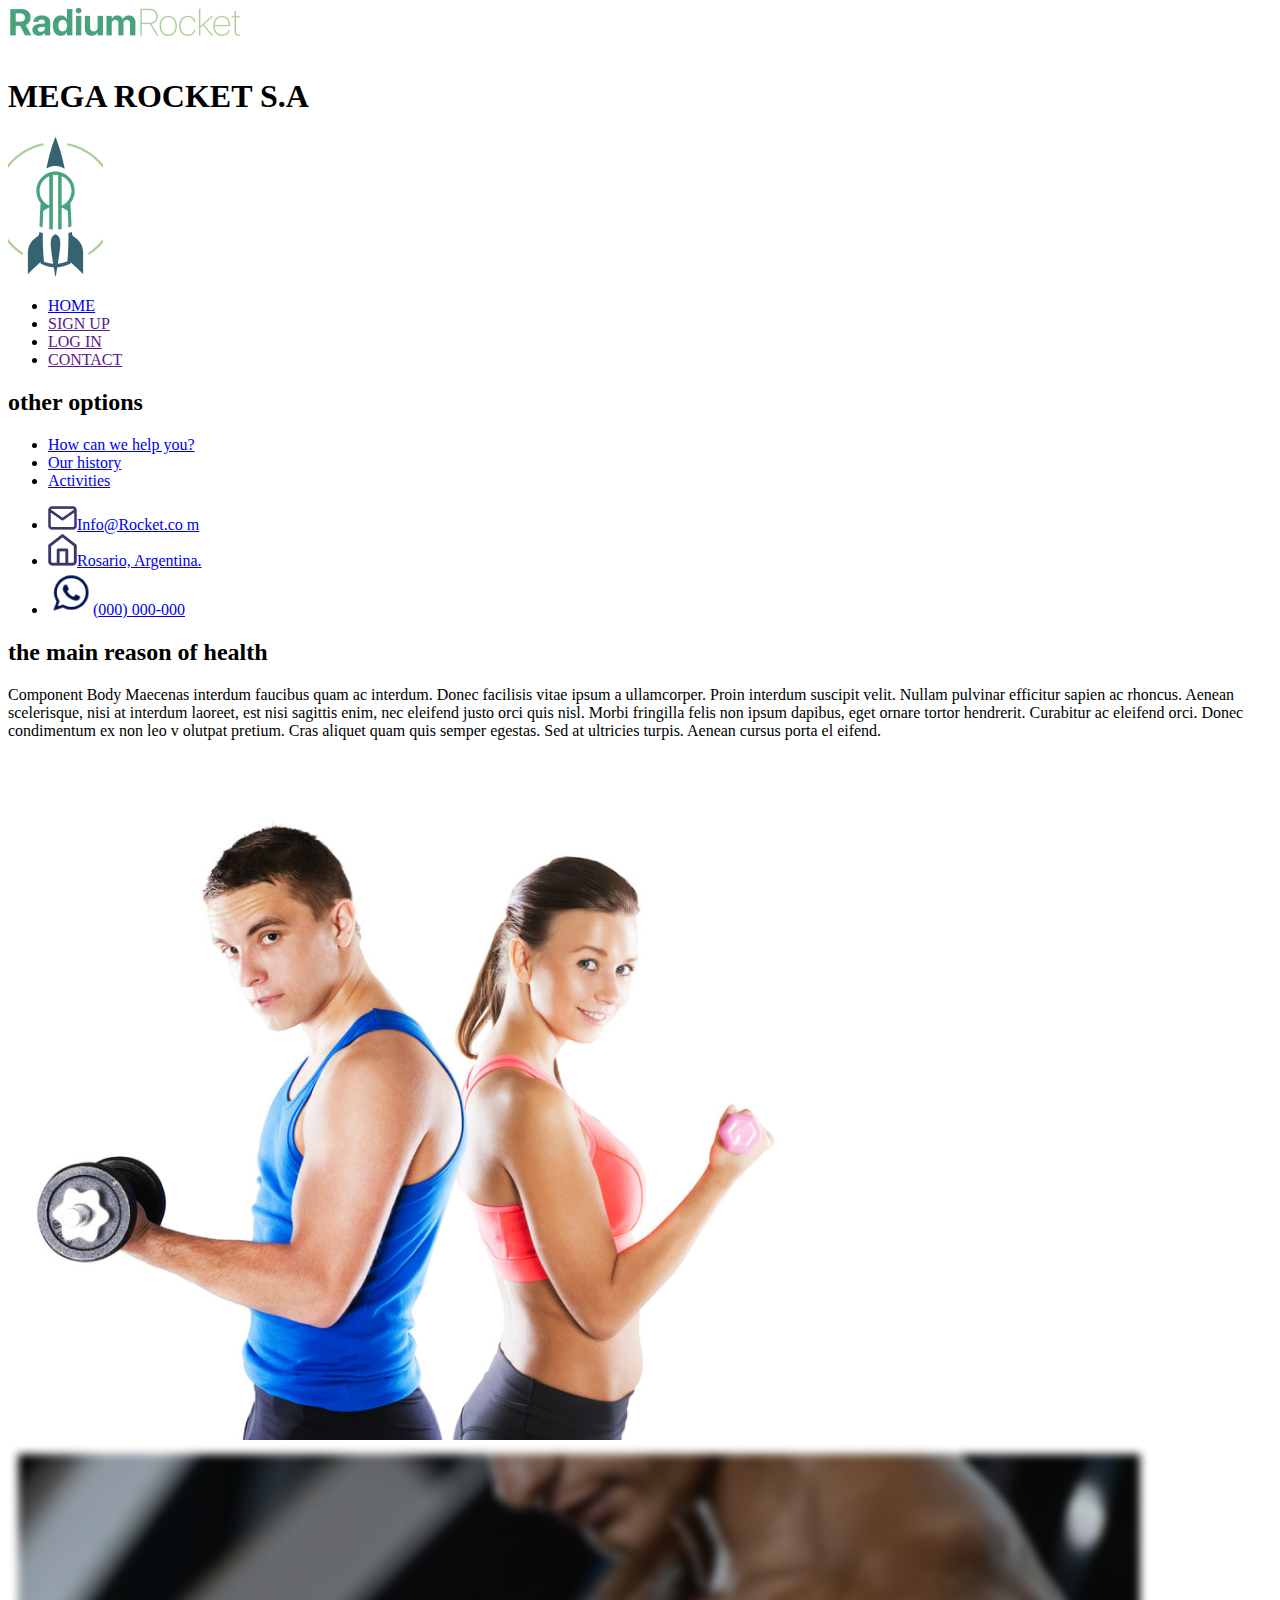
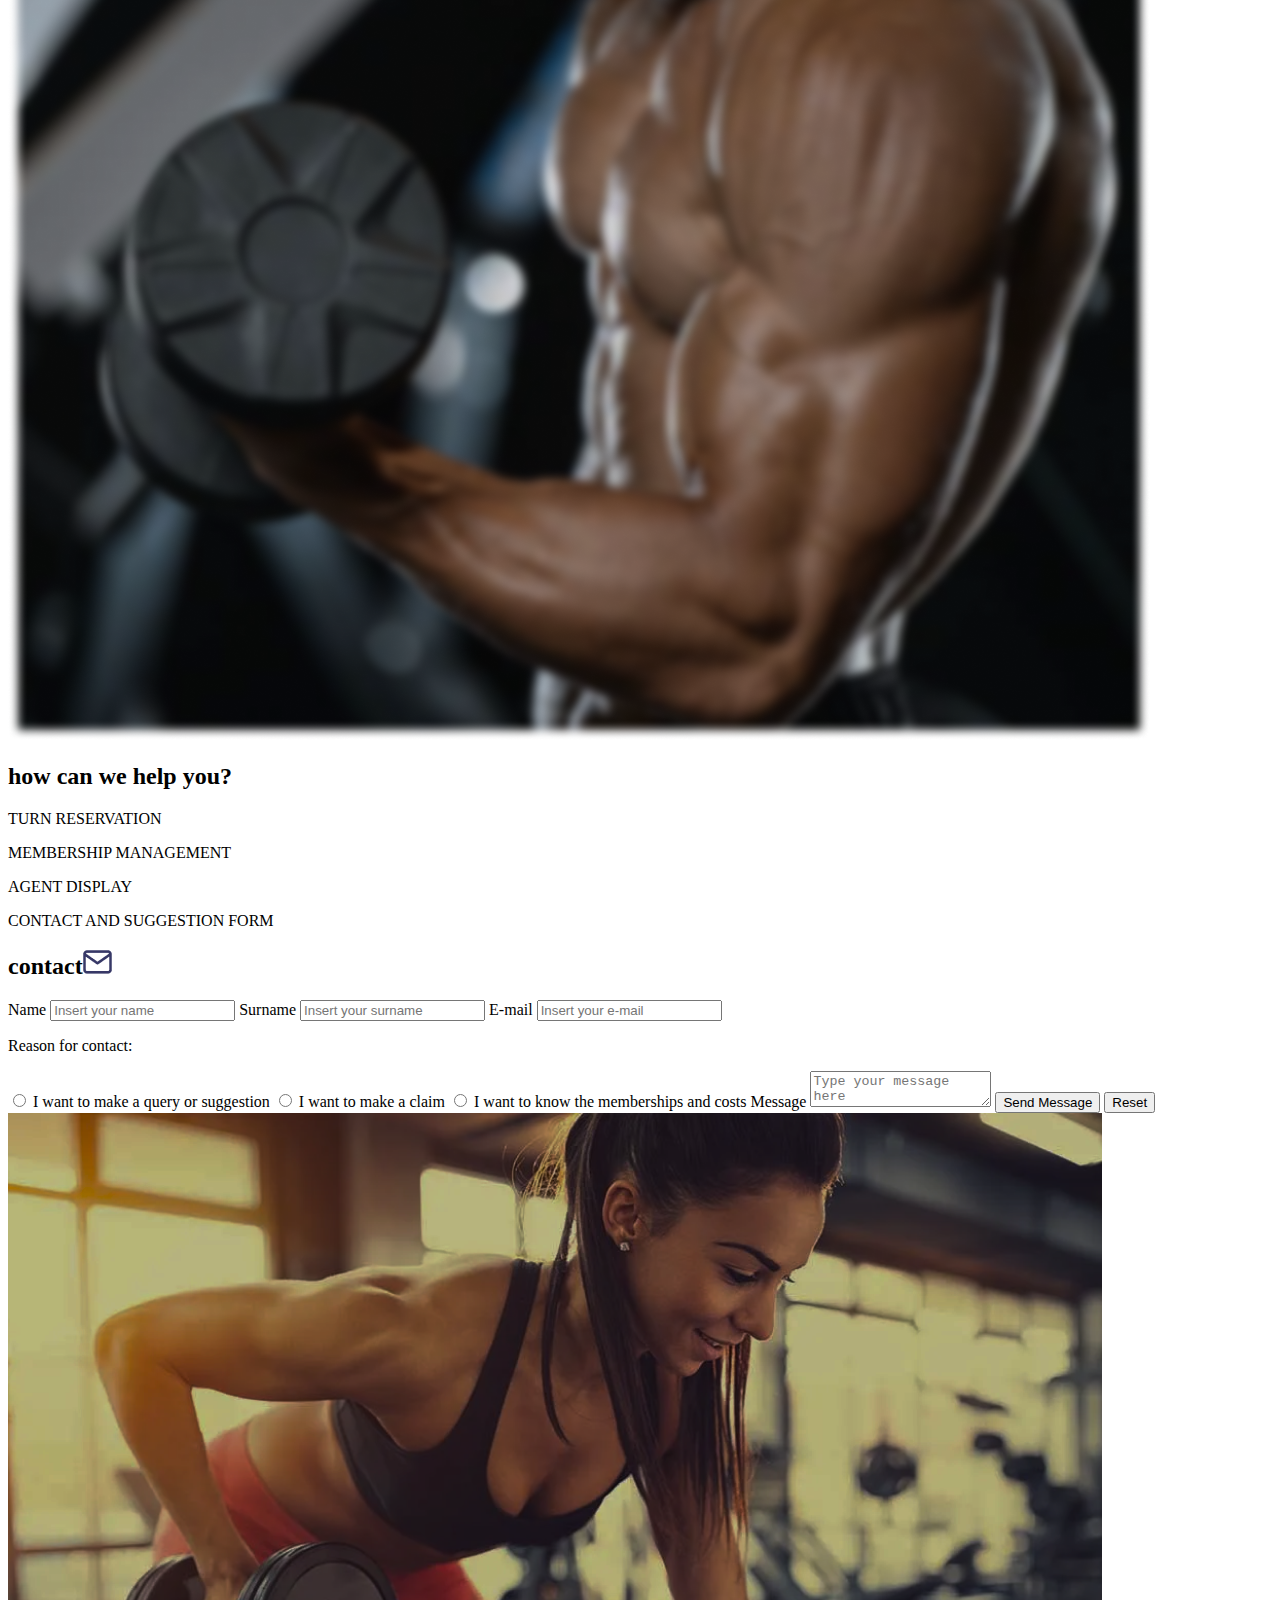
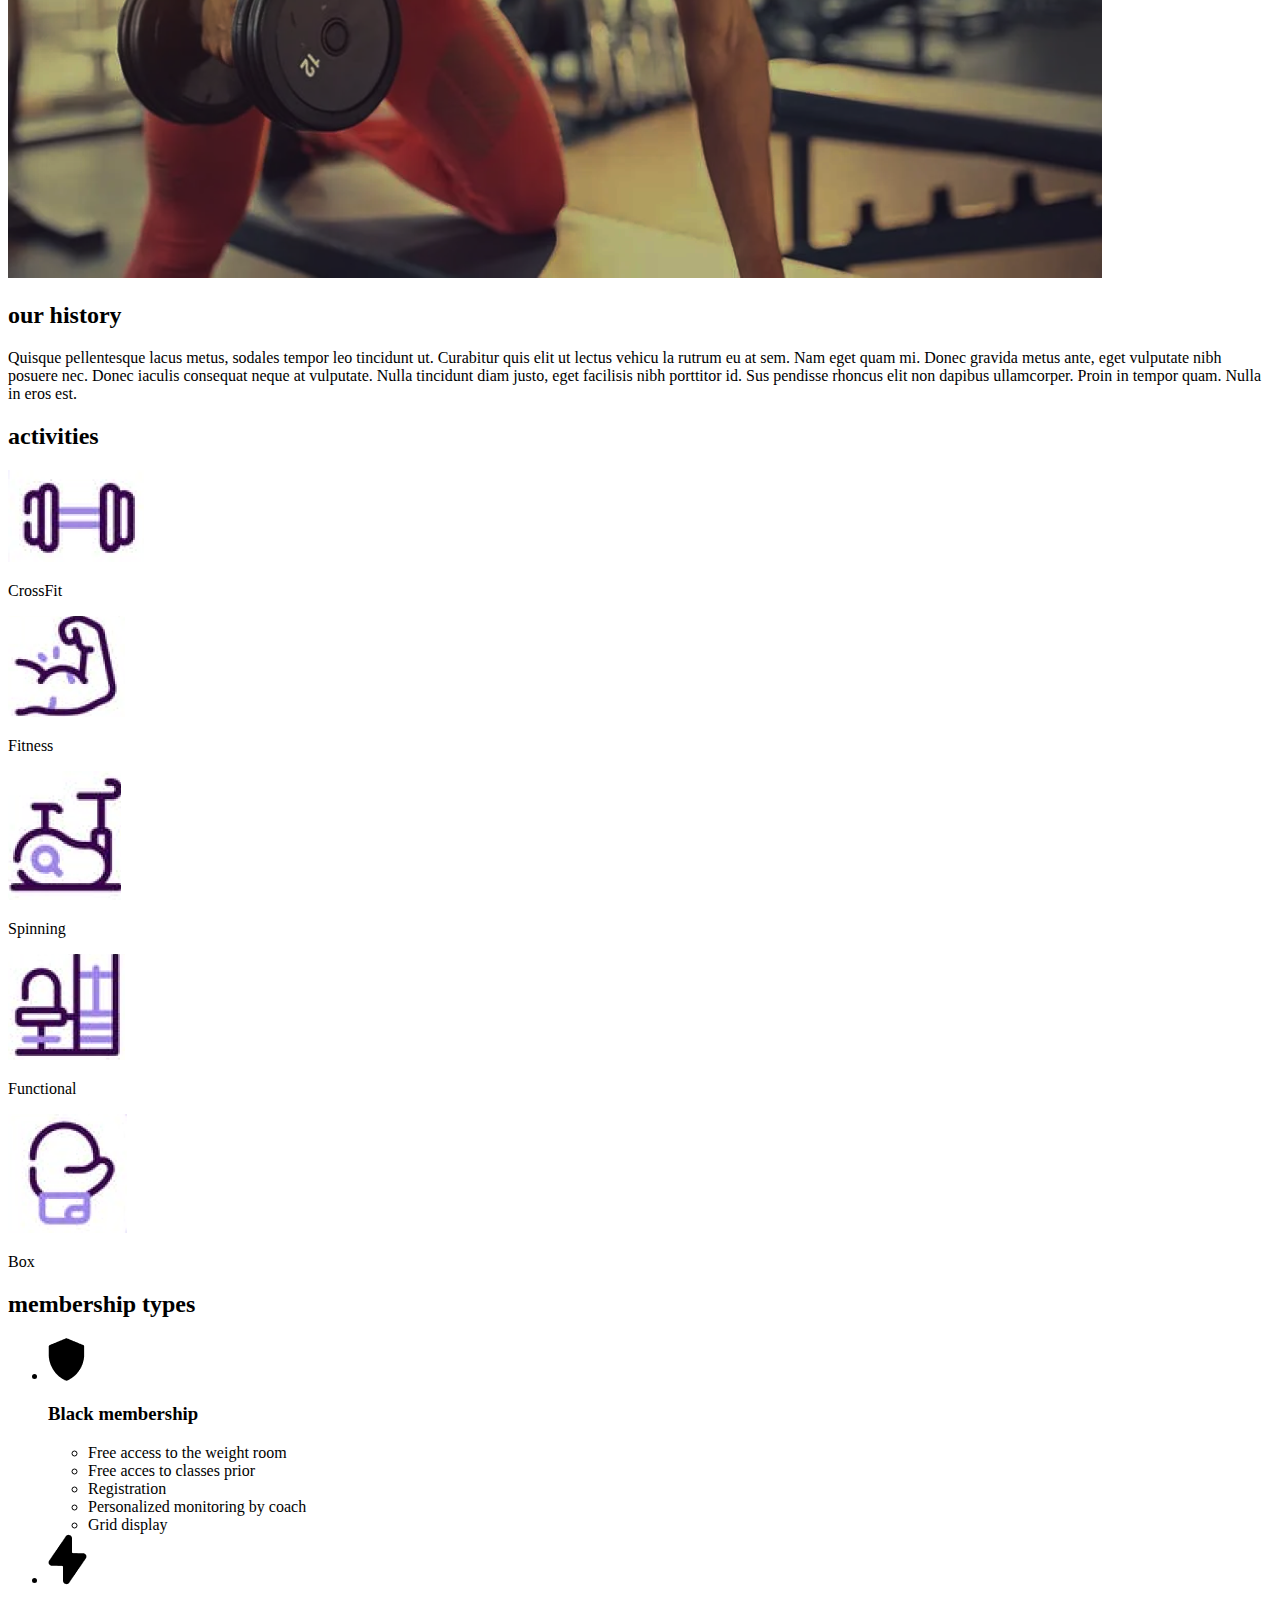
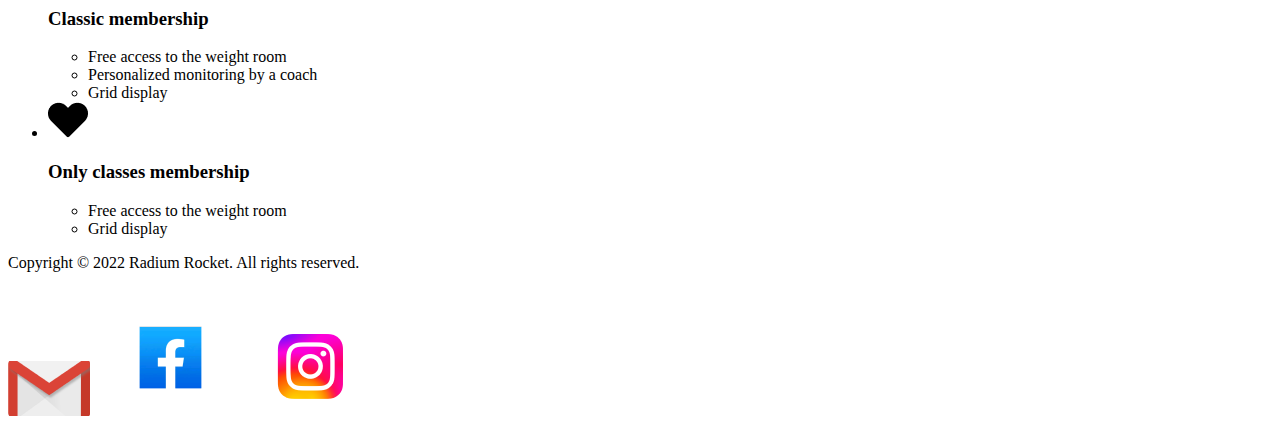
==== Week-03/index.html @ 08097de1 "BaSP-W03-2023: add style to section how can we help" ====
<!DOCTYPE html>
<html>
    <head>
        <link rel="stylesheet" type="text/css" href="C:\Users\Deimos\desktop\BaSP-M2023\Week-03\css\reset.css">
        <link rel="stylesheet" type="text/css" href="C:\Users\Deimos\desktop\BaSP-M2023\Week-03\css\styles.css">
        <title>Mega Rocket S.A</title>
        <meta charset="utf-8"/>
        <meta http-equiv="X-UA-Compatible" content="IE=edge">
        <meta name="viewport" content="width=device-width, initial-scale=1.0">
    </head>
    <body>
        <header>
            <img src="img/logo-radium-2.png" alt="Radium Rocket name" id="logo-name">
            <h1>MEGA ROCKET S.A</h1>
        </header>
        <aside>
            <img src="img/logo-radium-1.png" alt="Radium Rocket Logo" class="sidebar-logo">
            <nav>
                <ul>
                    <li class="sidebar-list"><a href="#" class="nav-links" id="button-home">HOME</a></li>
                    <li class="sidebar-list"><a href="" class="nav-links">SIGN UP</a></li>
                    <li class="sidebar-list"><a href="" class="nav-links">LOG IN</a></li>
                    <li class="sidebar-list"><a href="" class="nav-links">CONTACT</a></li>
                </ul>
                <h2>other options</h2>
                <ul class="other-options-li">
                    <li><a href="#howCanWeHelpYou">How can we help you?</a></li>
                    <li><a href="#ourHistory">Our history</a></li>
                    <li><a href="#activities">Activities</a></li>
                </ul>
            </nav>
            <ul>
                <li class="mail-maps-li">
                    <a href="mailto:Info@Rocket.com"><img src="img/icon-contact.png" alt="envelope icon">Info@Rocket.co
                    m</a>
                </li>
                <li class="mail-maps-li">
                    <a href="https://www.google.com/maps/place/Rosario,+Santa+Fe/@-32.9520457,-60.76668,12z/data=!3m1!4
                    b1!4m6!3m5!1s0x95b6539335d7d75b:0xec4086e90258a557!8m2!3d-32.9587022!4d-60.6930416!16zL20vMDJ0YjE3?
                    authuser=0" target="_blank"><img src="img/icon-home.png" alt="home icon">Rosario, Argentina.</a>
                </li>
                <li class="mail-maps-li">
                     <a href="tel:000000000" target="_blank"><img src="img/icon-whatsapp.png" alt="whatsapp icon">(000)
                     000-000</a>
                </li>
            </ul>
        </aside>
        <section class="section-space" id="section-small-1">
            <h2 Class="main-reason-h2">the main reason of health</h2>
            <p Class="main-reason-text">
                Component Body Maecenas interdum faucibus quam ac interdum. Donec facilisis vitae ipsum a ullamcorper. 
                Proin interdum suscipit velit. Nullam pulvinar efficitur sapien ac rhoncus. Aenean scelerisque, nisi at
                interdum laoreet, est nisi sagittis enim, nec eleifend justo orci quis nisl. Morbi fringilla felis non 
                ipsum dapibus, eget ornare tortor hendrerit. Curabitur ac eleifend orci. Donec condimentum ex non leo v
                olutpat pretium. Cras aliquet quam quis semper egestas. Sed at ultricies turpis. Aenean cursus porta el
                eifend.
            </p>
            <img src="img/img-landing-1.png" alt="Man and woman with dumbbells" class="main-reason-img">
        </section>
        <div class="color-line"></div>
        <section class="section-space">
            <img src="img/img-landing-2.png" alt="blur photo of man with a dumbbell" class="how-can-we-help-img">
            <h2 class="how-can-we-help-h2">how can we help you?</h2>
            <div id="how-can-we-help-display">
                <p class="position-p1">TURN RESERVATION</p>
                <p class="position-p2">MEMBERSHIP MANAGEMENT</p>
                <p class="position-p3">AGENT DISPLAY</p>
                <p class="position-p4">CONTACT AND SUGGESTION FORM</p>
            </div>
        </section>
        <div class="color-line"></div>
        <section class="section-space">
            <h2 id="contact">contact<img src="img/icon-contact.png" alt="envelope icon"></h2>
            <form>
                <label  for="name">Name</label>
                <input type="text" id="name" placeholder="Insert your name" required>
                <label for="surname">Surname</label>
                <input type="text" id="surname" placeholder="Insert your surname" required>
                <label for="email">E-mail</label>
                <input type="text" id="email" placeholder="Insert your e-mail" required>
                <p>Reason for contact:</p>
                <input type="radio" id="query-suggestion" name="reason_contact" value="query_suggestion" required>
                <label for="query-suggestion">I want to make a query or suggestion</label>
                <input type="radio" id="claim" name="reason_contact" value="claim">
                <label for="claim">I want to make a claim</label>
                <input type="radio" id="memberships" name="reason_contact" value="memberships">
                <label for="memberships">I want to know the memberships and costs</label>
                <label for="textarea">Message</label>
                <textarea placeholder="Type your message here" id="textarea" required></textarea>
                <input type="submit" value="Send Message">
                <input type="reset" value="Reset">
            </form>
        </section>
        <div class="color-line"></div>
        <section class="section-space">
            <img src="img/img-landing-3.png" alt="woman doing exercise">
            <h2 id="ourHistory">our history</h2>
            <p>
                Quisque pellentesque lacus metus, sodales tempor leo tincidunt ut. Curabitur quis elit ut lectus vehicu
                la rutrum eu at sem. Nam eget quam mi. Donec gravida metus ante, eget vulputate nibh posuere nec. Donec 
                iaculis consequat neque at vulputate. Nulla tincidunt diam justo, eget facilisis nibh porttitor id. Sus
                pendisse rhoncus elit non dapibus ullamcorper. Proin in tempor quam. Nulla in eros est.
            </p>
        </section>
        <div class="color-line"></div>
        <section class="section-space"  id="section-small-2">
            <h2 id="activities">activities</h2>
            <img src="img/icon-crossfit.png">
            <p>CrossFit</p>
            <img src="img/icon-fitness.png">
            <p>Fitness</p>
            <img src="img/icon-spinning.png">
            <p>Spinning</p>
            <img src="img/icon-functional.png">
            <p>Functional</p>
            <img src="img/icon-boxing.png">
            <p>Box</p>
            <h2 id="membershipTypes">membership types</h2>
            <ul>
                <li>
                    <img src="img/icon-black-membership.png">
                    <h3>Black membership</h3>
                    <ul>
                        <li>Free access to the weight room</li>
                        <li>Free acces to classes prior</li>
                        <li>Registration</li>
                        <li>Personalized monitoring by coach</li>
                        <li>Grid display</li>
                    </ul>
                </li>
                <li>
                    <img src="img/icon-classic-membership.png">
                    <h3>Classic membership</h3>
                    <ul>
                        <li>Free access to the weight room</li>
                        <li>Personalized monitoring by a coach</li>
                        <li>Grid display</li>
                    </ul>
                </li>
                <li>
                    <img src="img/icon-only-classes-membership.png">
                    <h3>Only classes membership</h3>
                    <ul>
                        <li>Free access to the weight room</li>
                        <li>Grid display</li>
                    </ul>
                </li>
            </ul>
        </section>
        <footer>
            <p>Copyright © 2022 Radium Rocket. All rights reserved.</p>
            <a href="mailto:Info@Rocket.com" target="_blank"><img src="img/icon-gmail.png" alt="Gmail logo"></a>
            <a href="https://www.facebook.com/" target="_blank"><img src="img/icon-facebook.png" alt="Facebook logo"></a>
            <a href="https://www.instagram.com" target="_blank"><img src="img/icon-instagram.png" alt="Instagram logo"></a>
        </footer>
    </body>
</html>
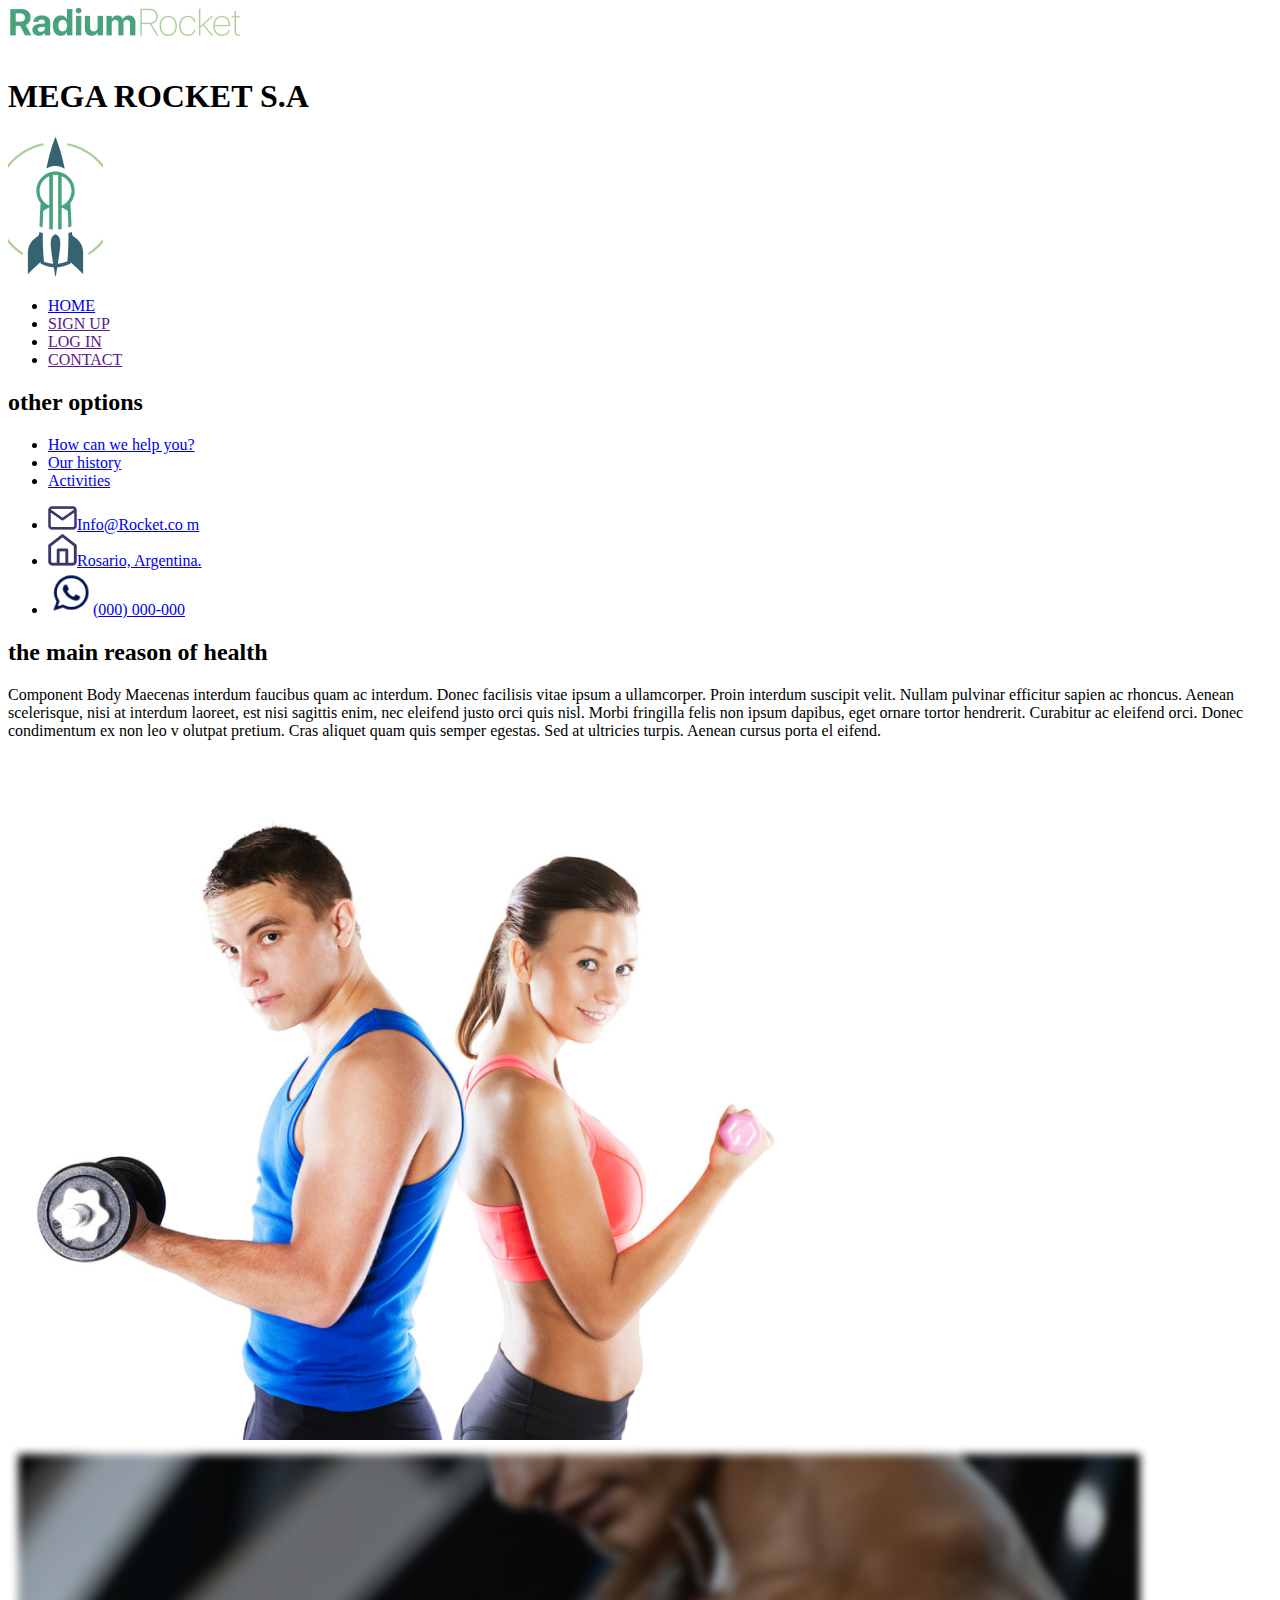
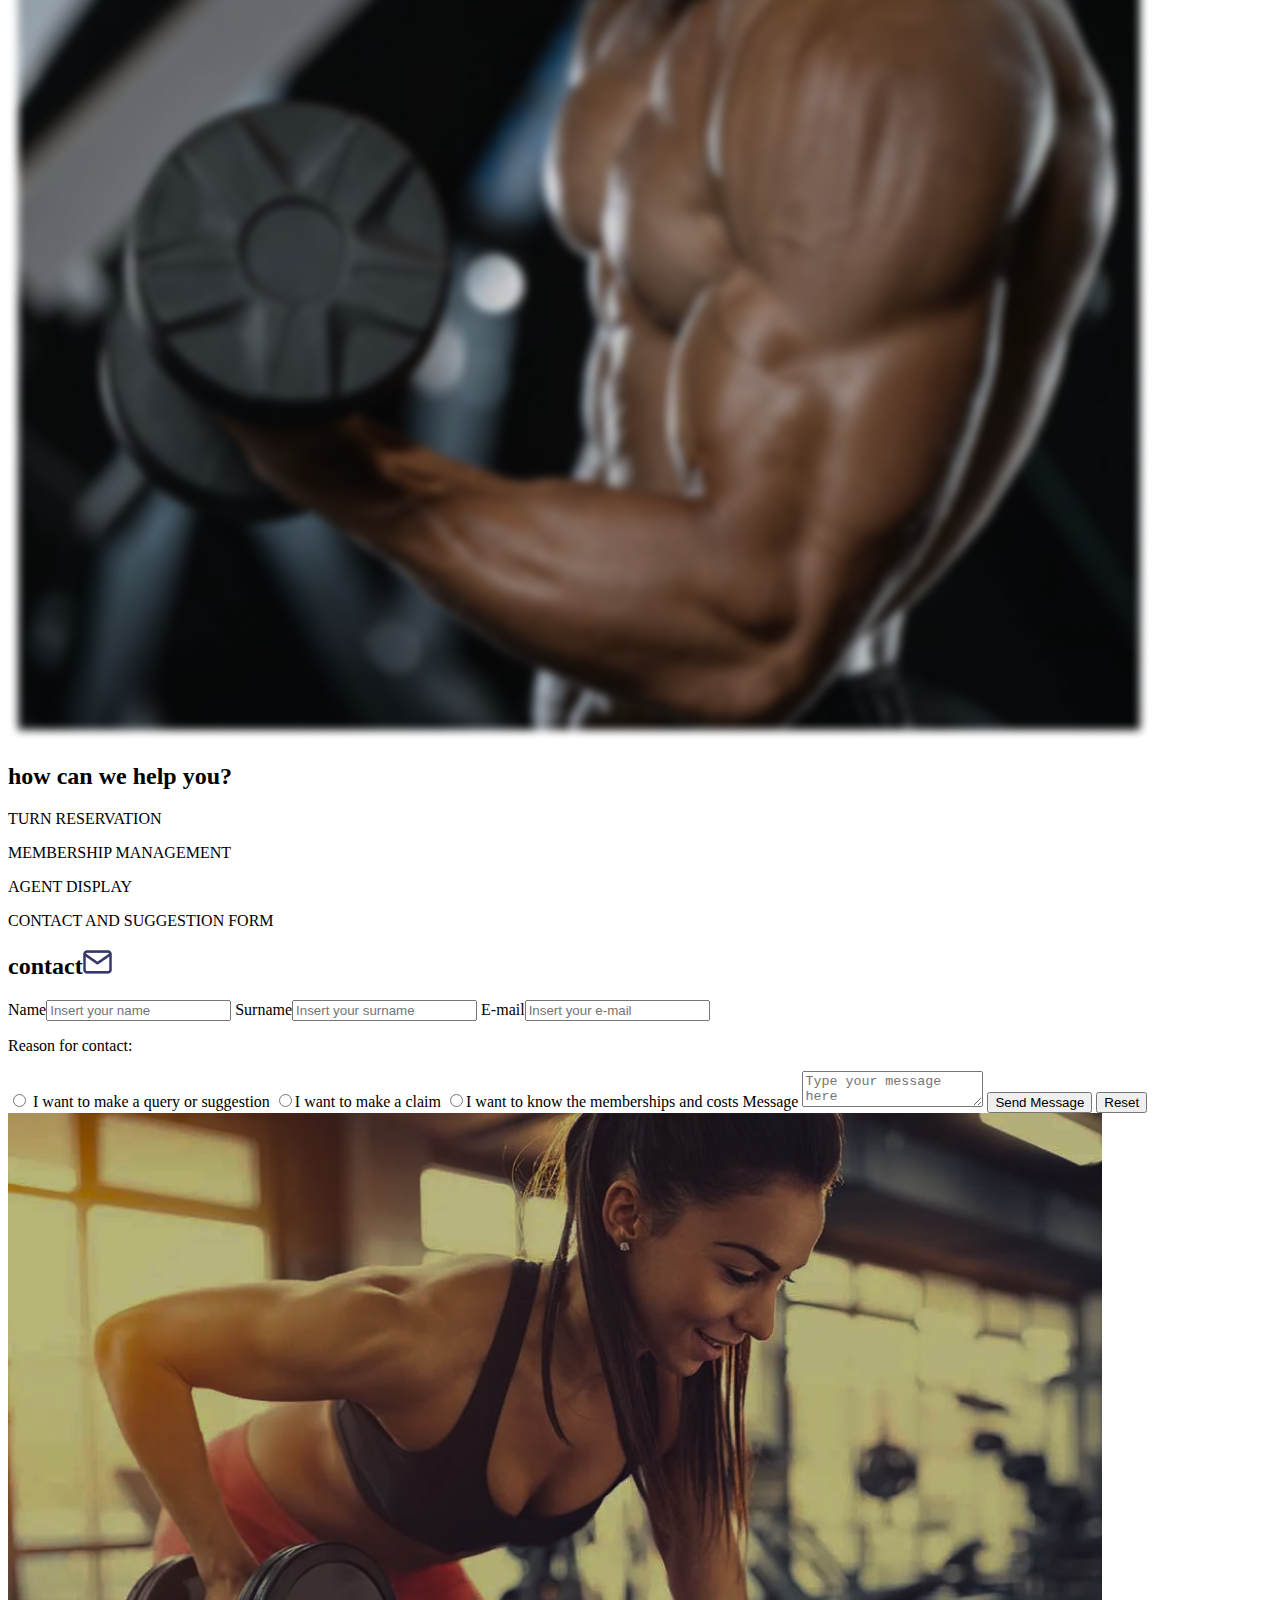
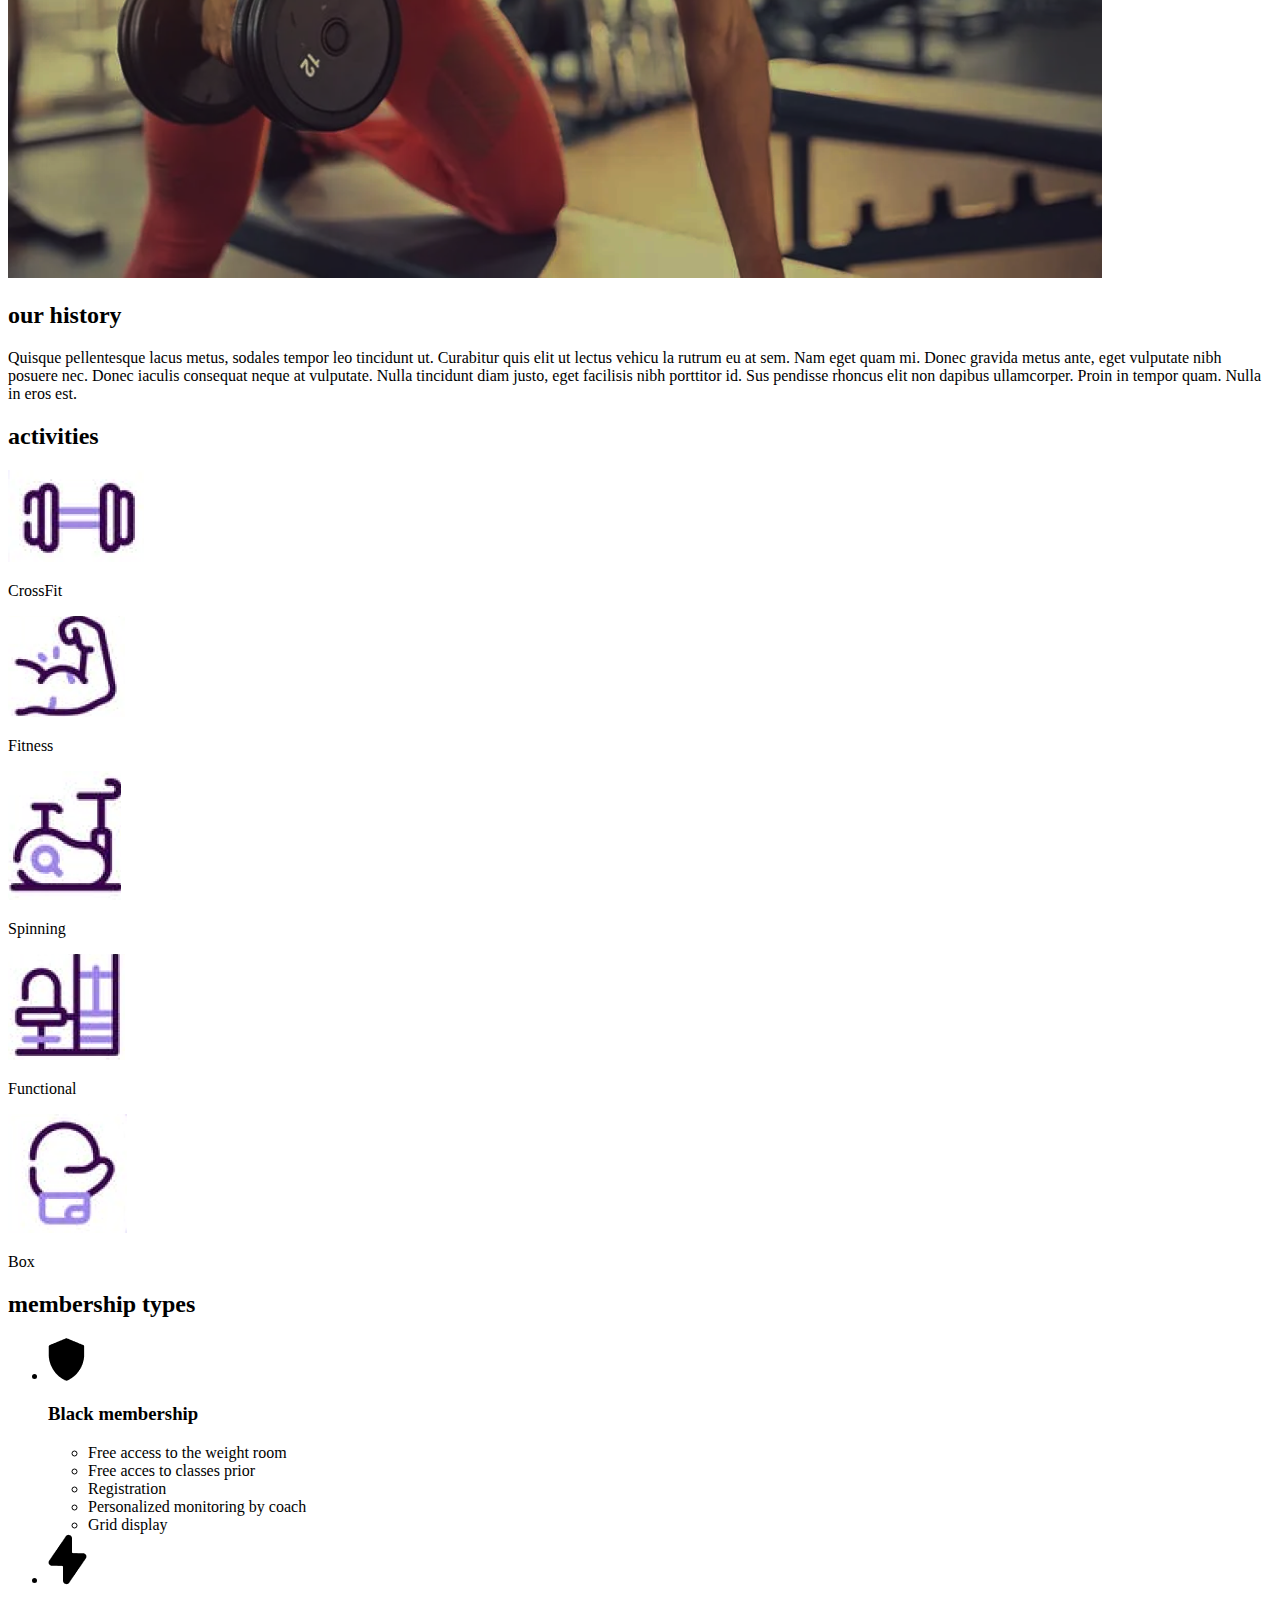
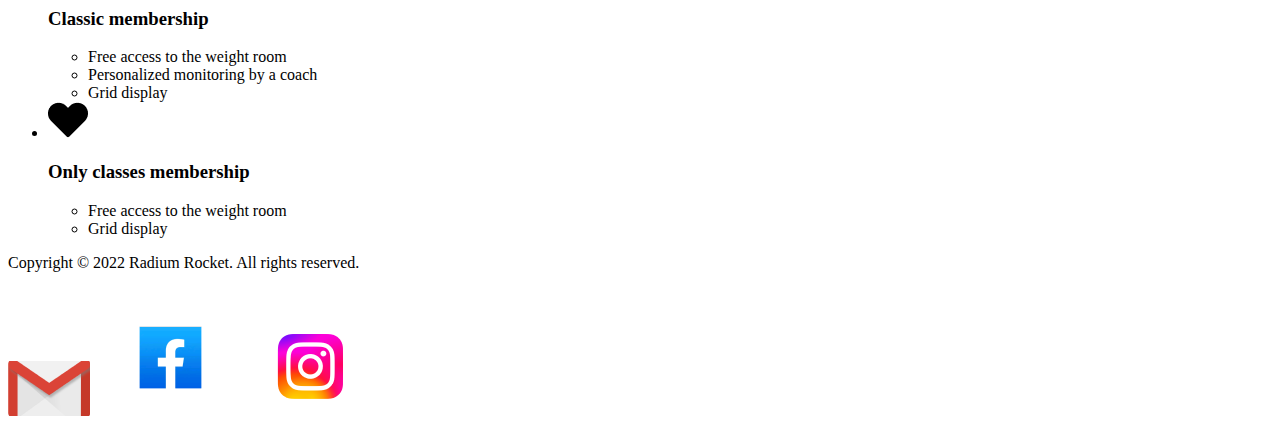
==== commit 64770675: "BaSP-W03-2023: Add style to form section" ====
--- a/Week-03/index.html
+++ b/Week-03/index.html
@@ -72,19 +72,30 @@
         <section class="section-space">
             <h2 id="contact">contact<img src="img/icon-contact.png" alt="envelope icon"></h2>
             <form>
-                <label  for="name">Name</label>
-                <input type="text" id="name" placeholder="Insert your name" required>
-                <label for="surname">Surname</label>
-                <input type="text" id="surname" placeholder="Insert your surname" required>
-                <label for="email">E-mail</label>
-                <input type="text" id="email" placeholder="Insert your e-mail" required>
+                <label  for="name">
+                    Name<input type="text" id="name" placeholder="Insert your name" required>
+                </label>
+                <label for="surname">
+                    Surname<input type="text" id="surname" placeholder="Insert your surname" required>
+                </label>
+                <label for="email">
+                    E-mail<input type="text" id="email" placeholder="Insert your e-mail" required>
+                </label>
                 <p>Reason for contact:</p>
-                <input type="radio" id="query-suggestion" name="reason_contact" value="query_suggestion" required>
-                <label for="query-suggestion">I want to make a query or suggestion</label>
-                <input type="radio" id="claim" name="reason_contact" value="claim">
-                <label for="claim">I want to make a claim</label>
-                <input type="radio" id="memberships" name="reason_contact" value="memberships">
-                <label for="memberships">I want to know the memberships and costs</label>
+                <label for="query-suggestion" class="label-position-radio">
+                    <span class="checkmark"></span>
+                    <input type="radio" id="query-suggestion" name="reason_contact" value="query_suggestion" required>
+                    I want to make a query or suggestion
+                </label>
+                <label for="claim" class="label-position-radio">
+                    <span class="checkmark"></span>
+                    <input type="radio" id="claim" name="reason_contact" value="claim">I want to make a claim
+                </label>
+                <label for="memberships" class="label-position-radio">
+                    <span class="checkmark"></span>
+                    <input type="radio" id="memberships" name="reason_contact" value="memberships">I want to know the
+                    memberships and costs
+                </label>
                 <label for="textarea">Message</label>
                 <textarea placeholder="Type your message here" id="textarea" required></textarea>
                 <input type="submit" value="Send Message">
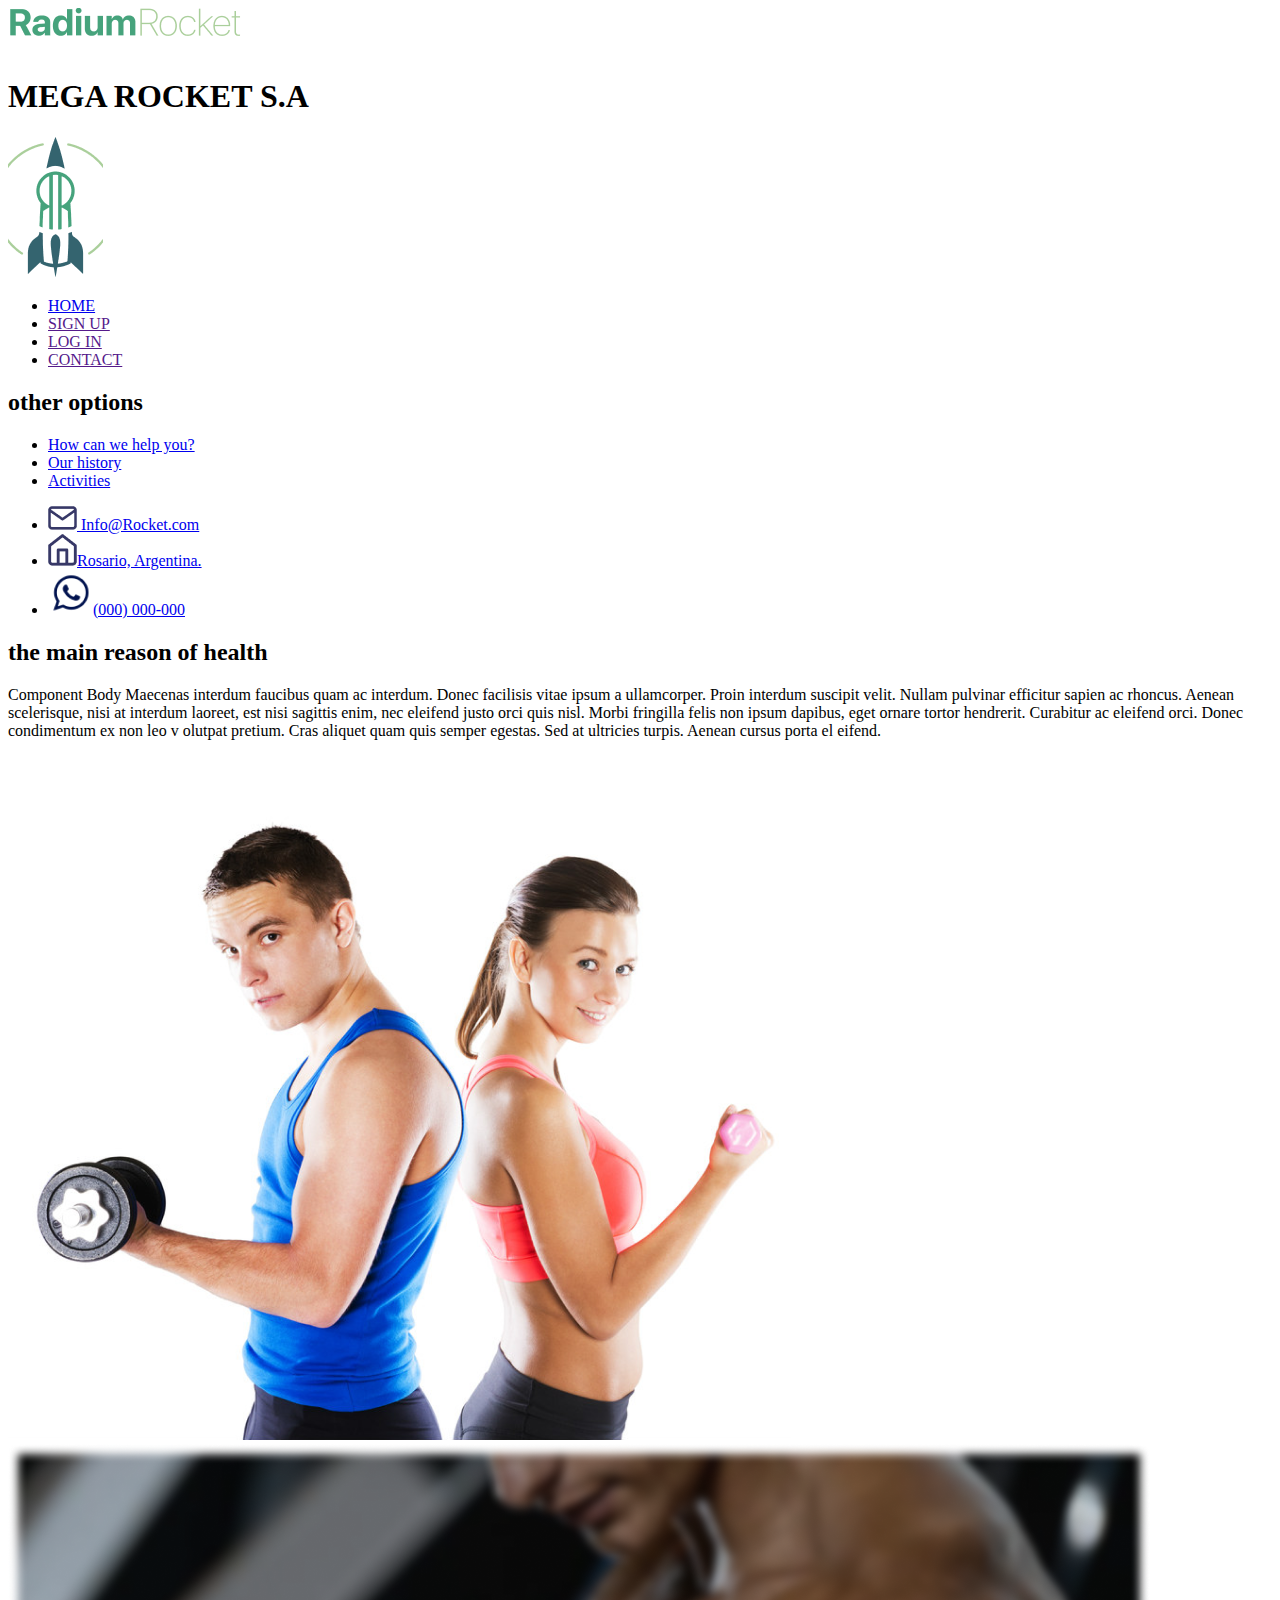
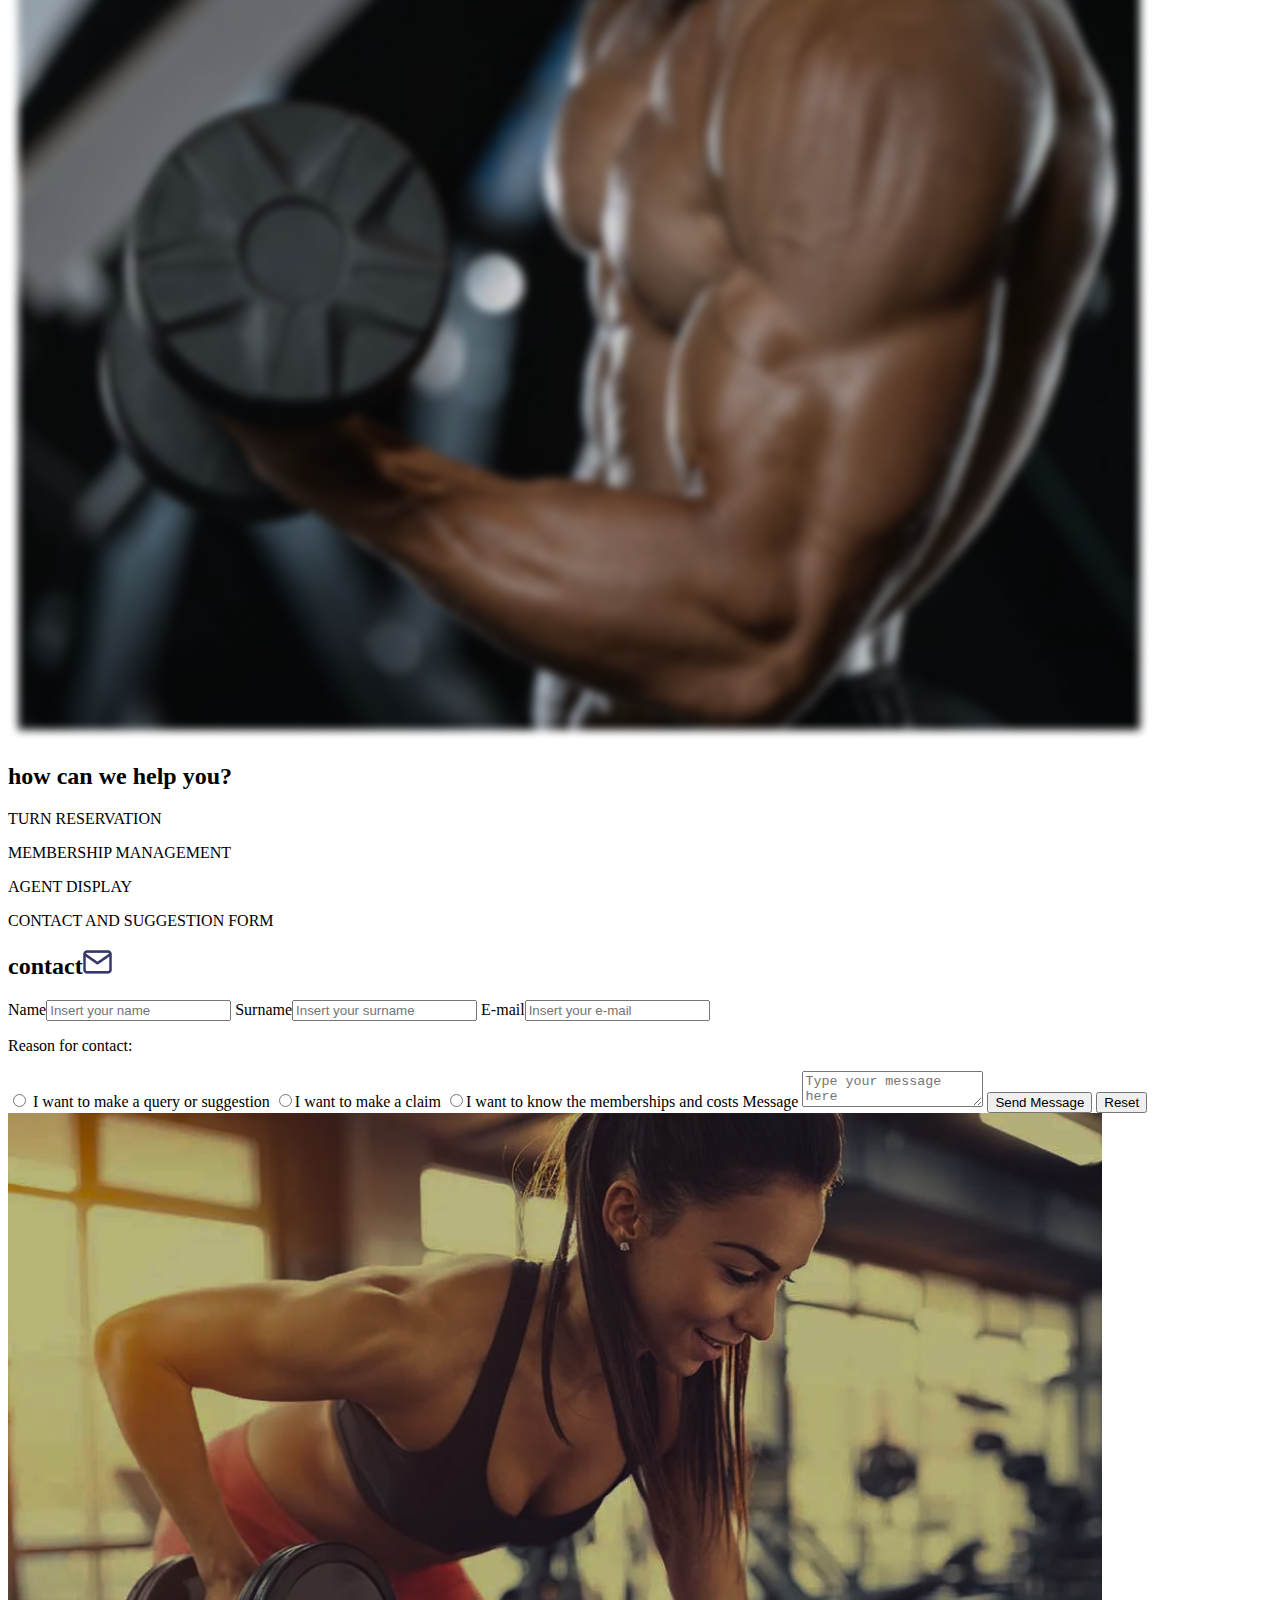
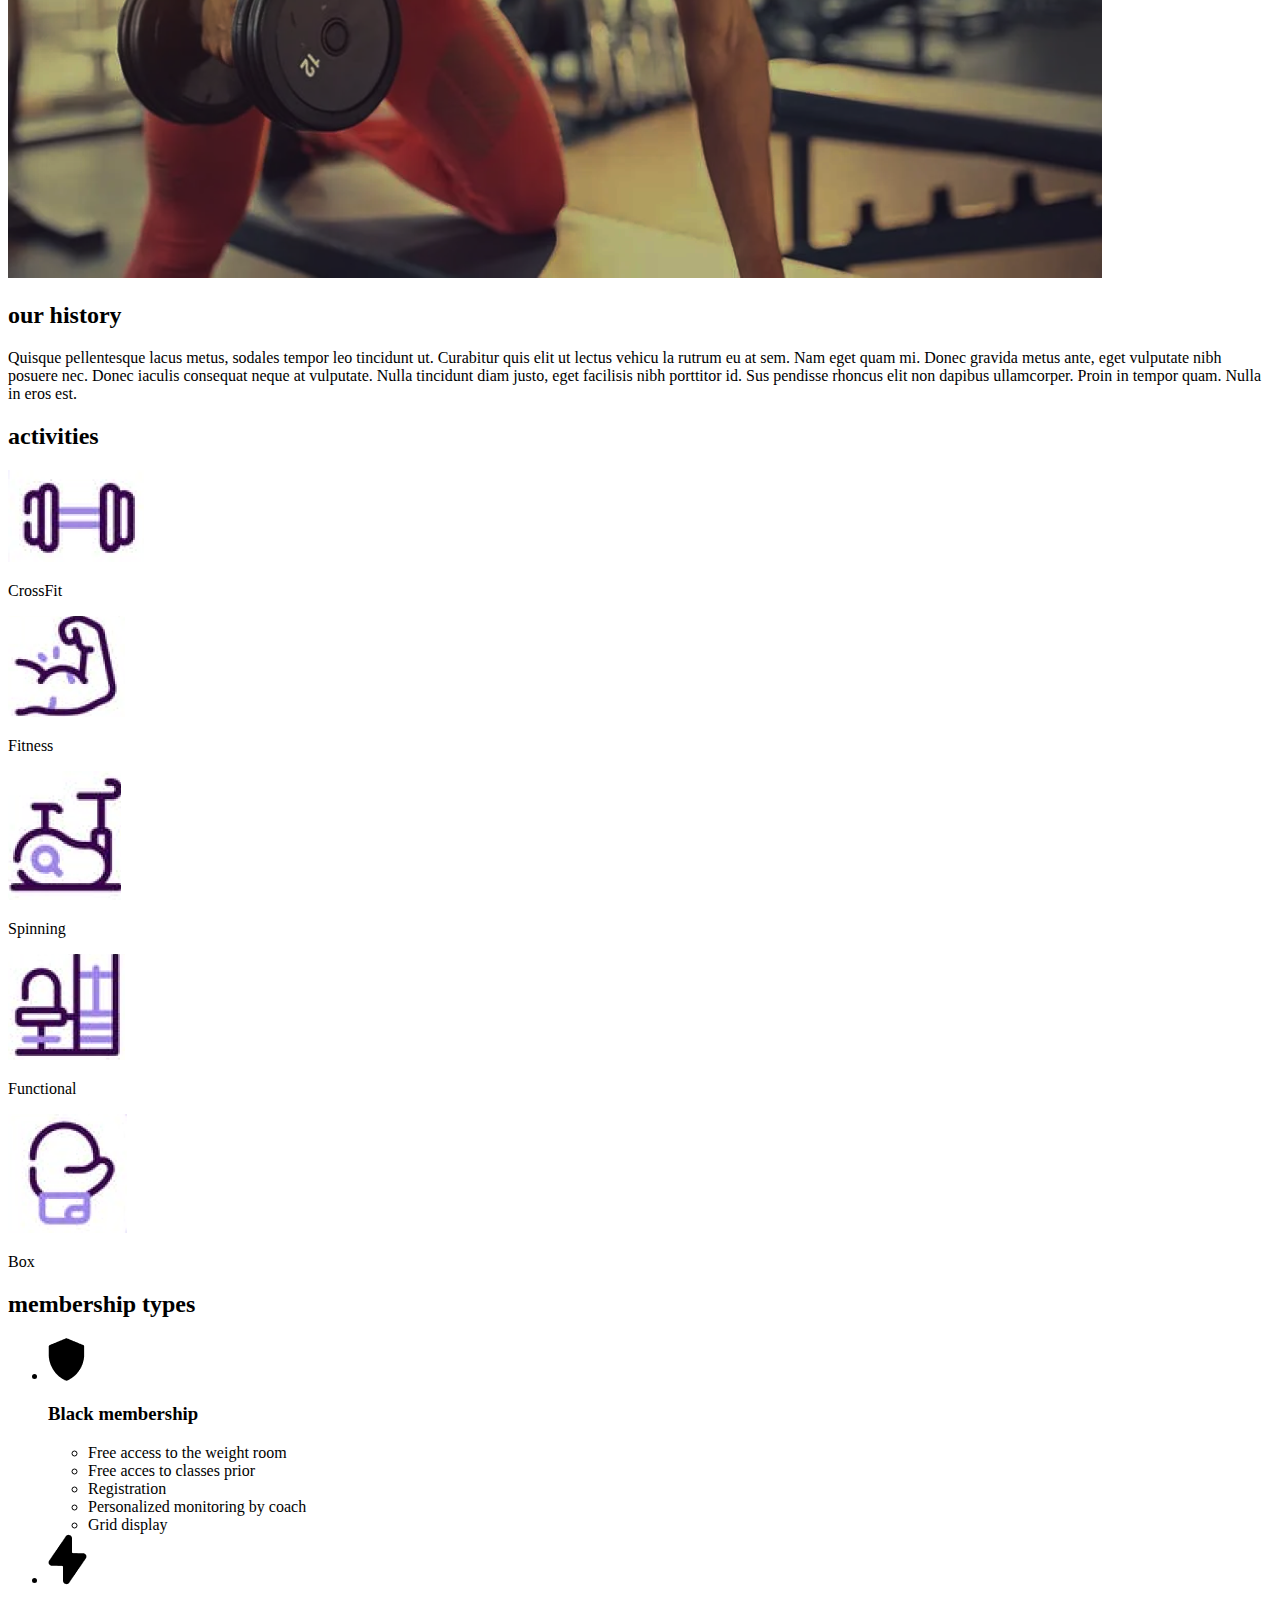
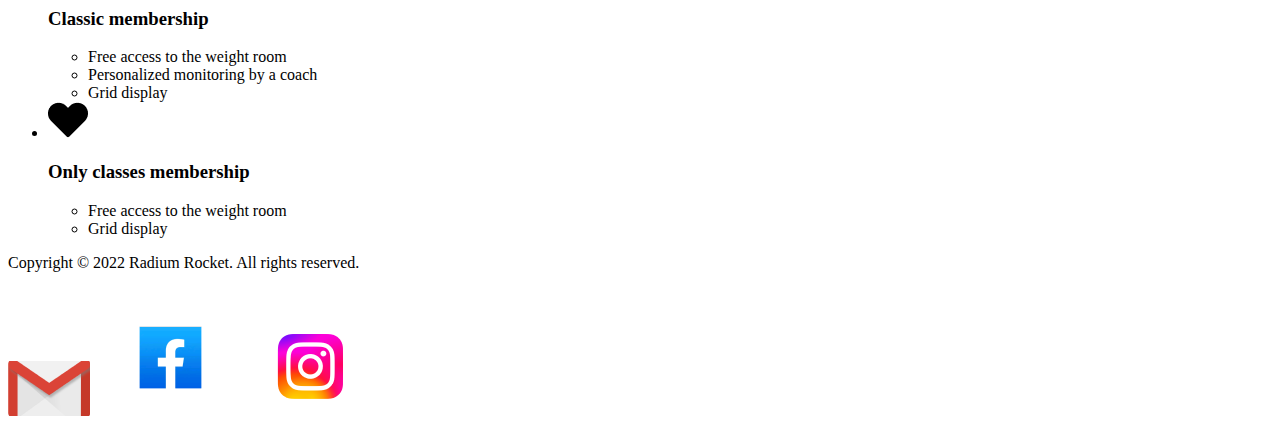
==== commit 10a82f04: "BaSP-W03-2023: Add style to our history section" ====
--- a/Week-03/index.html
+++ b/Week-03/index.html
@@ -31,8 +31,8 @@
             </nav>
             <ul>
                 <li class="mail-maps-li">
-                    <a href="mailto:Info@Rocket.com"><img src="img/icon-contact.png" alt="envelope icon">Info@Rocket.co
-                    m</a>
+                    <a href="mailto:Info@Rocket.com"><img src="img/icon-contact.png" alt="envelope icon">
+                    Info@Rocket.com</a>
                 </li>
                 <li class="mail-maps-li">
                     <a href="https://www.google.com/maps/place/Rosario,+Santa+Fe/@-32.9520457,-60.76668,12z/data=!3m1!4
@@ -96,7 +96,7 @@
                     <input type="radio" id="memberships" name="reason_contact" value="memberships">I want to know the
                     memberships and costs
                 </label>
-                <label for="textarea">Message</label>
+                <label for="textarea" class="message">Message</label>
                 <textarea placeholder="Type your message here" id="textarea" required></textarea>
                 <input type="submit" value="Send Message">
                 <input type="reset" value="Reset">
@@ -104,11 +104,11 @@
         </section>
         <div class="color-line"></div>
         <section class="section-space">
-            <img src="img/img-landing-3.png" alt="woman doing exercise">
-            <h2 id="ourHistory">our history</h2>
-            <p>
+            <img src="img/img-landing-3.png" alt="woman doing exercise" class="our-history-img">
+            <h2 Class="our-history-h2">our history</h2>
+            <p class="our-history-p">
                 Quisque pellentesque lacus metus, sodales tempor leo tincidunt ut. Curabitur quis elit ut lectus vehicu
-                la rutrum eu at sem. Nam eget quam mi. Donec gravida metus ante, eget vulputate nibh posuere nec. Donec 
+                la rutrum eu at sem. Nam eget quam mi. Donec gravida metus ante, eget vulputate nibh posuere nec. Donec
                 iaculis consequat neque at vulputate. Nulla tincidunt diam justo, eget facilisis nibh porttitor id. Sus
                 pendisse rhoncus elit non dapibus ullamcorper. Proin in tempor quam. Nulla in eros est.
             </p>
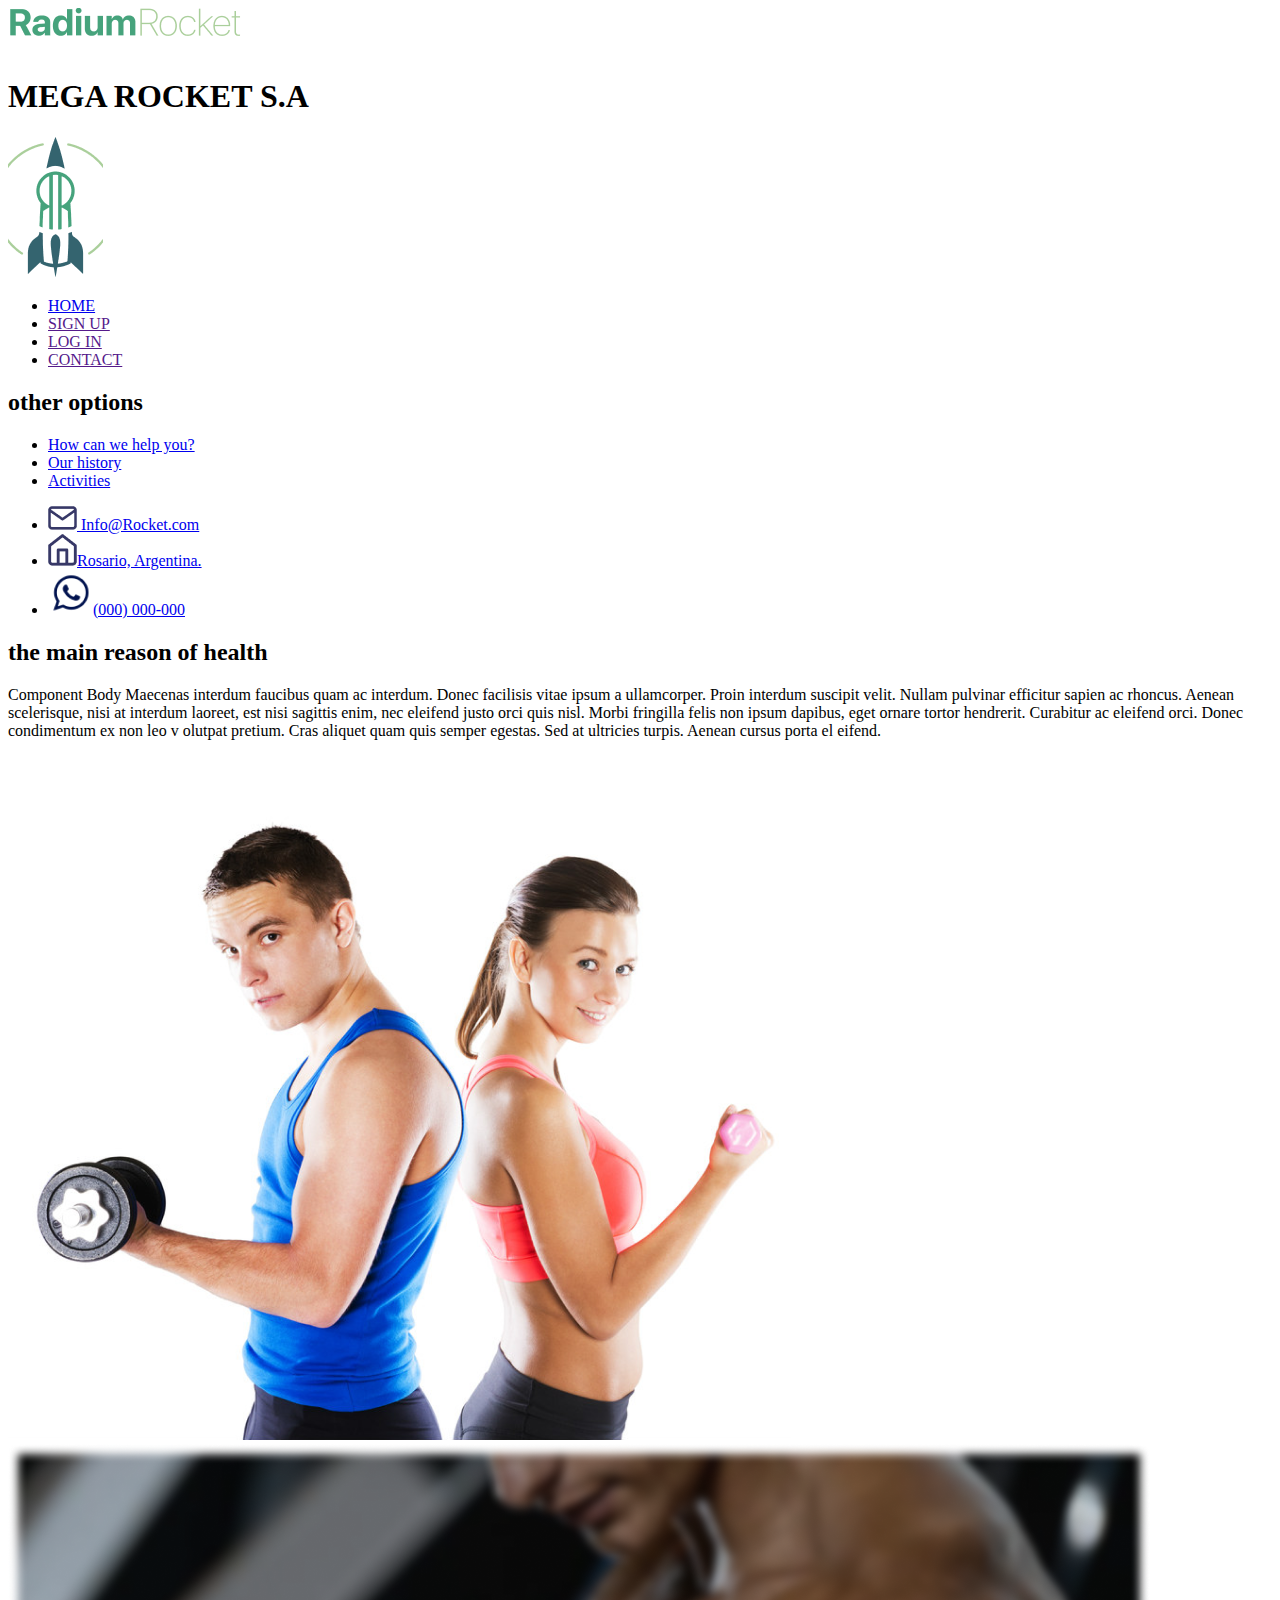
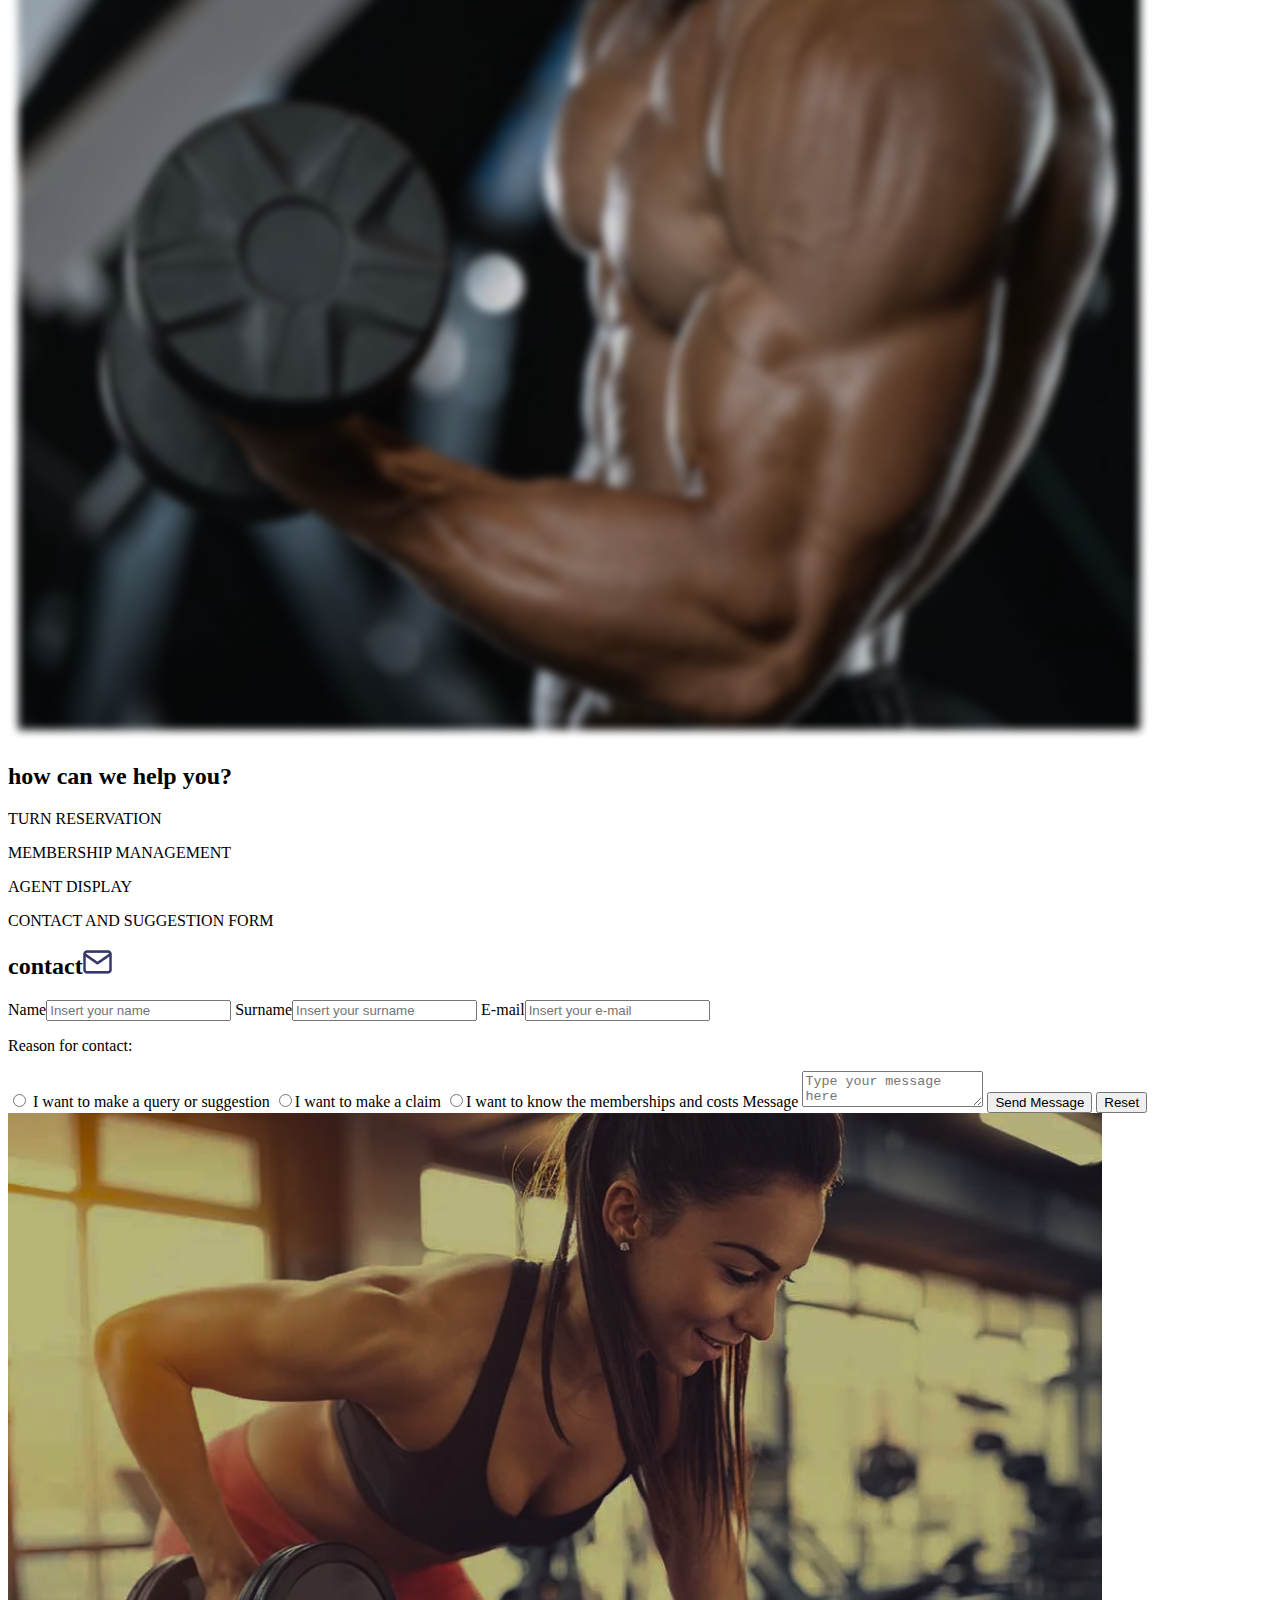
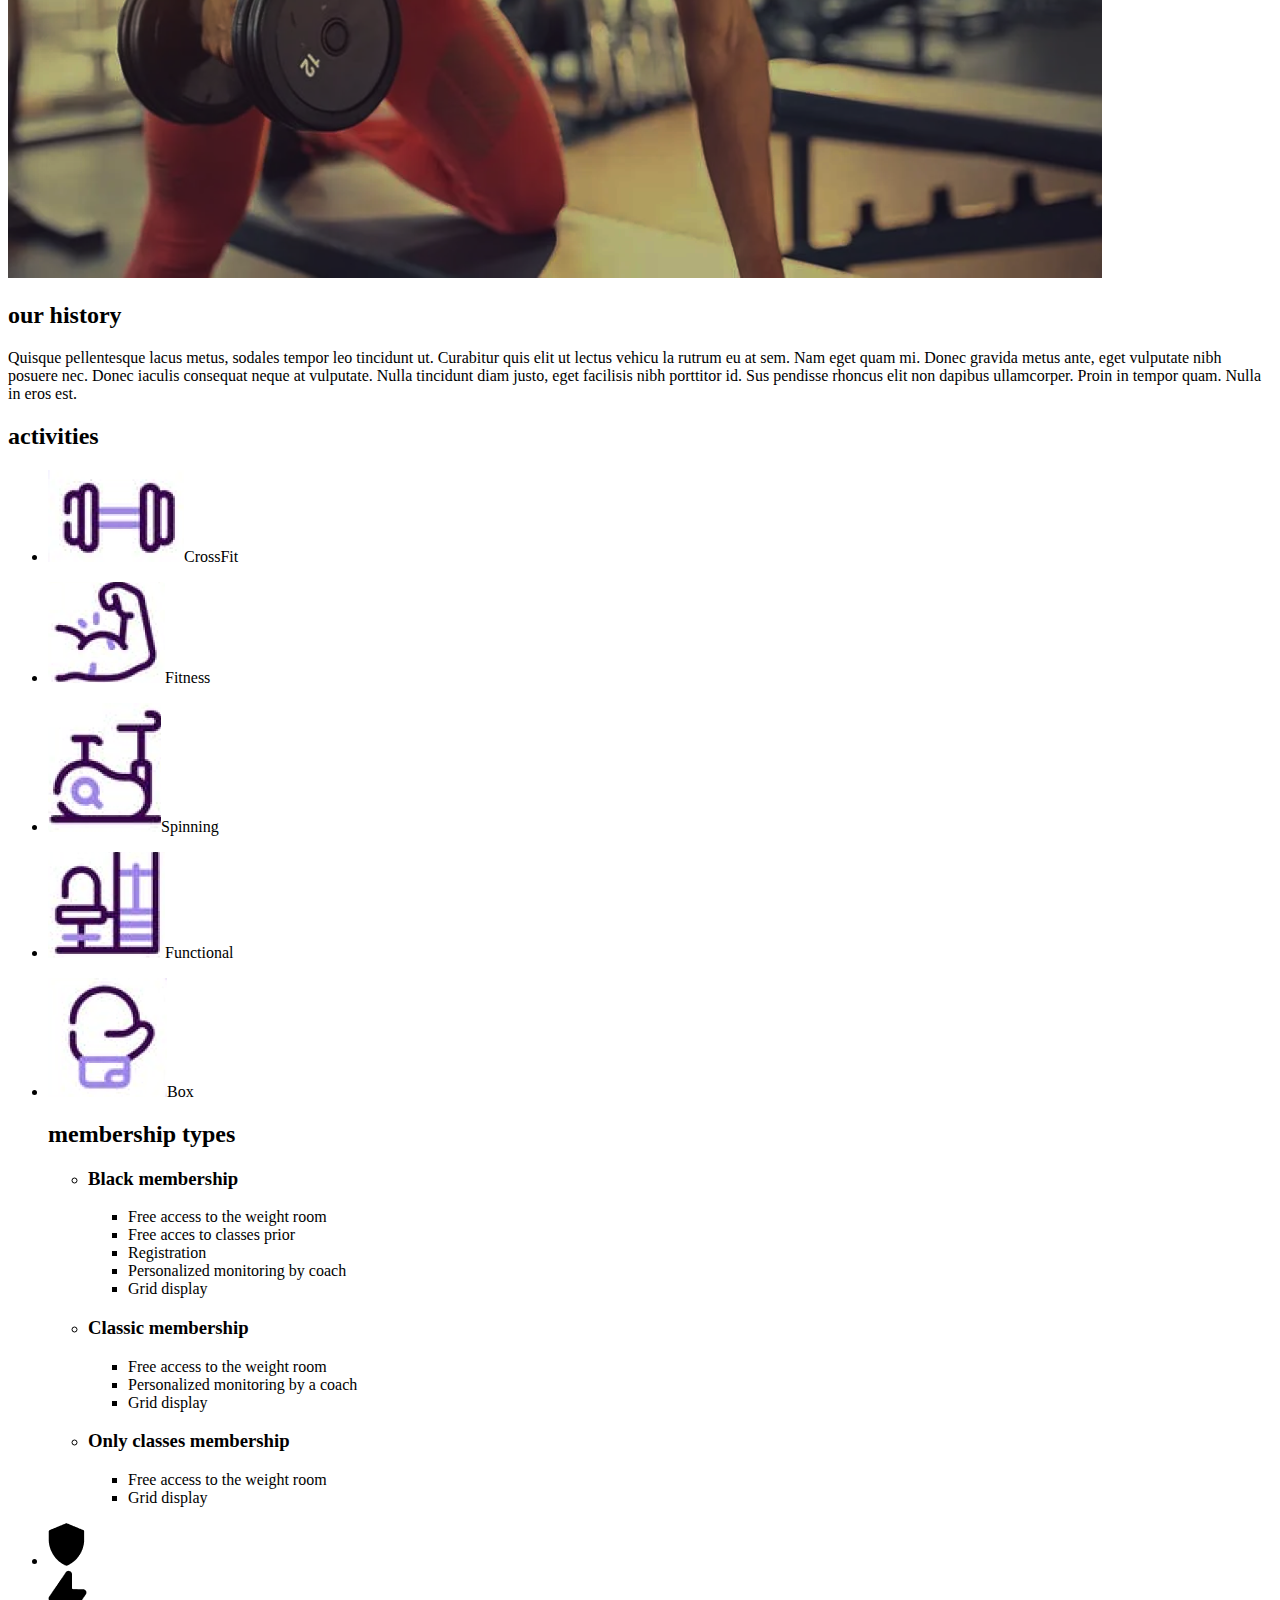
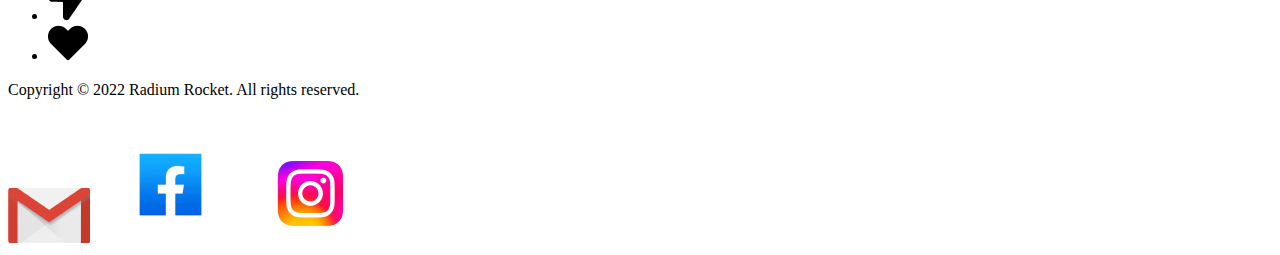
==== commit 61b177a7: "BaSP-W03-2023: Add style to activities section" ====
--- a/Week-03/index.html
+++ b/Week-03/index.html
@@ -115,47 +115,58 @@
         </section>
         <div class="color-line"></div>
         <section class="section-space"  id="section-small-2">
-            <h2 id="activities">activities</h2>
-            <img src="img/icon-crossfit.png">
-            <p>CrossFit</p>
-            <img src="img/icon-fitness.png">
-            <p>Fitness</p>
-            <img src="img/icon-spinning.png">
-            <p>Spinning</p>
-            <img src="img/icon-functional.png">
-            <p>Functional</p>
-            <img src="img/icon-boxing.png">
-            <p>Box</p>
-            <h2 id="membershipTypes">membership types</h2>
-            <ul>
+            <h2 class="activities-membership">activities</h2>
+            <ul class="display-activities-memberships" id="left-list">
                 <li>
-                    <img src="img/icon-black-membership.png">
-                    <h3>Black membership</h3>
-                    <ul>
-                        <li>Free access to the weight room</li>
-                        <li>Free acces to classes prior</li>
-                        <li>Registration</li>
-                        <li>Personalized monitoring by coach</li>
-                        <li>Grid display</li>
-                    </ul>
+                    <p><img src="img/icon-crossfit.png">CrossFit</p>
                 </li>
                 <li>
-                    <img src="img/icon-classic-membership.png">
-                    <h3>Classic membership</h3>
-                    <ul>
-                        <li>Free access to the weight room</li>
-                        <li>Personalized monitoring by a coach</li>
-                        <li>Grid display</li>
-                    </ul>
+                    <p><img src="img/icon-fitness.png">Fitness</p>
                 </li>
                 <li>
-                    <img src="img/icon-only-classes-membership.png">
-                    <h3>Only classes membership</h3>
-                    <ul>
-                        <li>Free access to the weight room</li>
-                        <li>Grid display</li>
-                    </ul>
+                    <p><img src="img/icon-spinning.png">Spinning</p>
                 </li>
+                <li>
+                    <p><img src="img/icon-functional.png">Functional</p>
+                </li>
+                <li>
+                    <p><img src="img/icon-boxing.png">Box</p>
+                </li>
+            </ul>
+            <ul class="display-activities-memberships" id="membership-types-display">
+                <h2 class="activities-membership" id="membership-types">membership types</h2>
+                <ul>
+                    <li>
+                        <h3>Black membership</h3>
+                        <ul class="membership-li">
+                            <li>Free access to the weight room</li>
+                            <li>Free acces to classes prior</li>
+                            <li>Registration</li>
+                            <li>Personalized monitoring by coach</li>
+                            <li>Grid display</li>
+                        </ul>
+                    </li>
+                    <li>
+                        <h3>Classic membership</h3>
+                        <ul class="membership-li">
+                            <li>Free access to the weight room</li>
+                            <li>Personalized monitoring by a coach</li>
+                            <li>Grid display</li>
+                        </ul>
+                    </li>
+                    <li>
+                        <h3>Only classes membership</h3>
+                        <ul class="membership-li">
+                            <li>Free access to the weight room</li>
+                            <li>Grid display</li>
+                        </ul>
+                    </li>
+                </ul>
+            </ul>
+            <ul class="icons">
+                <li><img src="img/icon-black-membership.png"></li>
+                <li><img src="img/icon-classic-membership.png"></li>
+                <li><img src="img/icon-only-classes-membership.png"></li>
             </ul>
         </section>
         <footer>
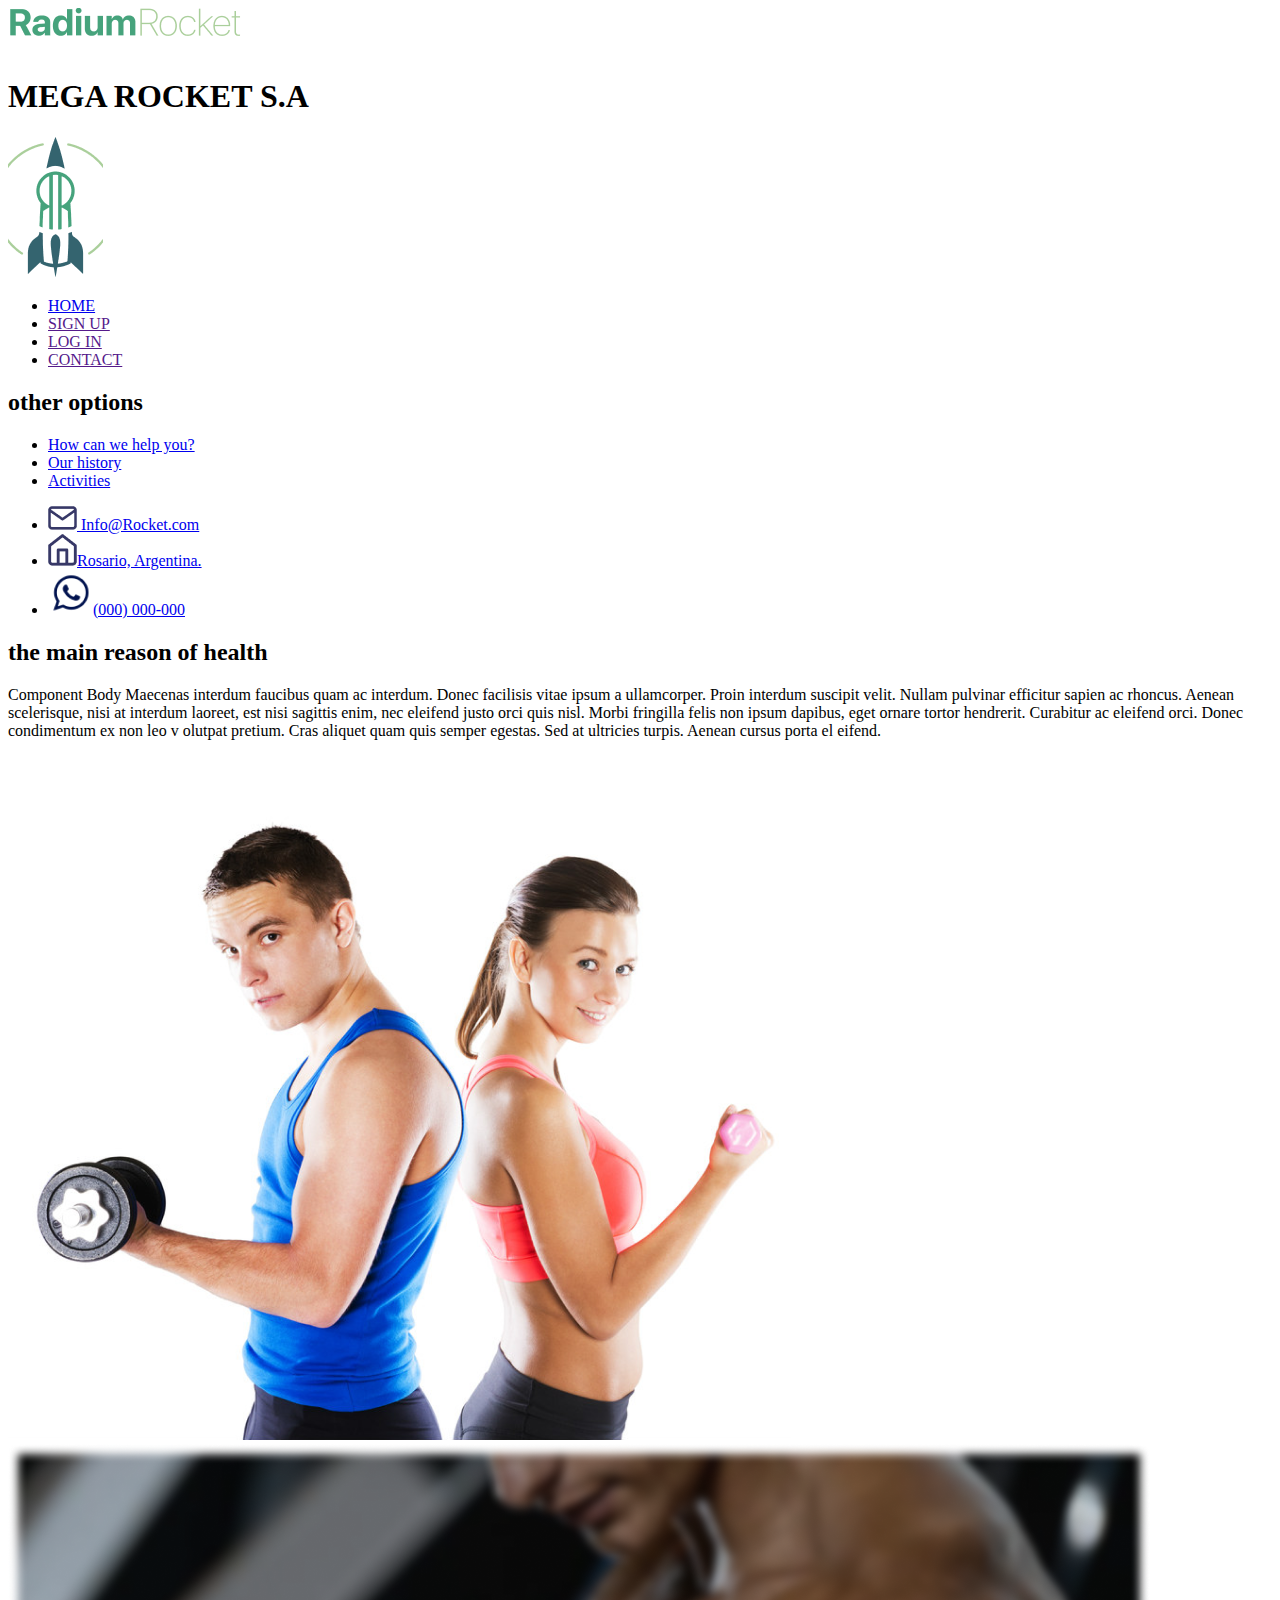
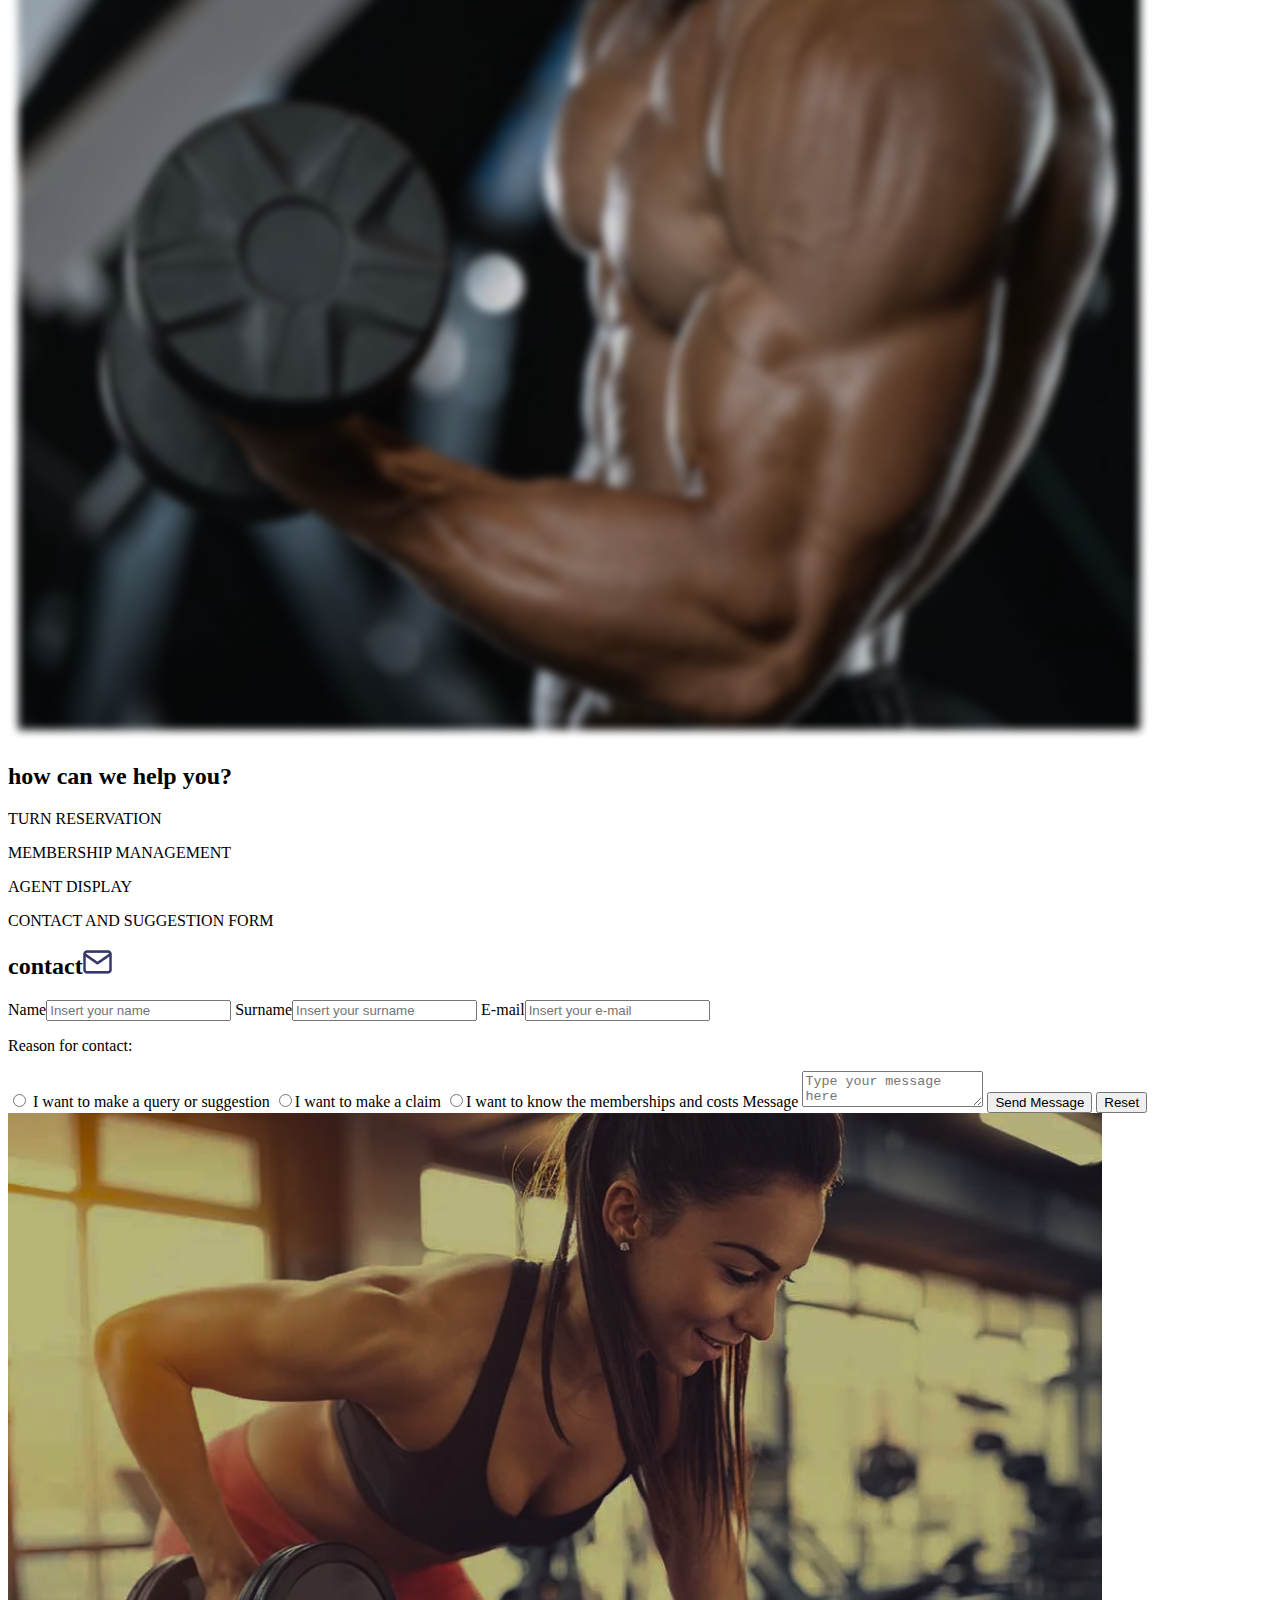
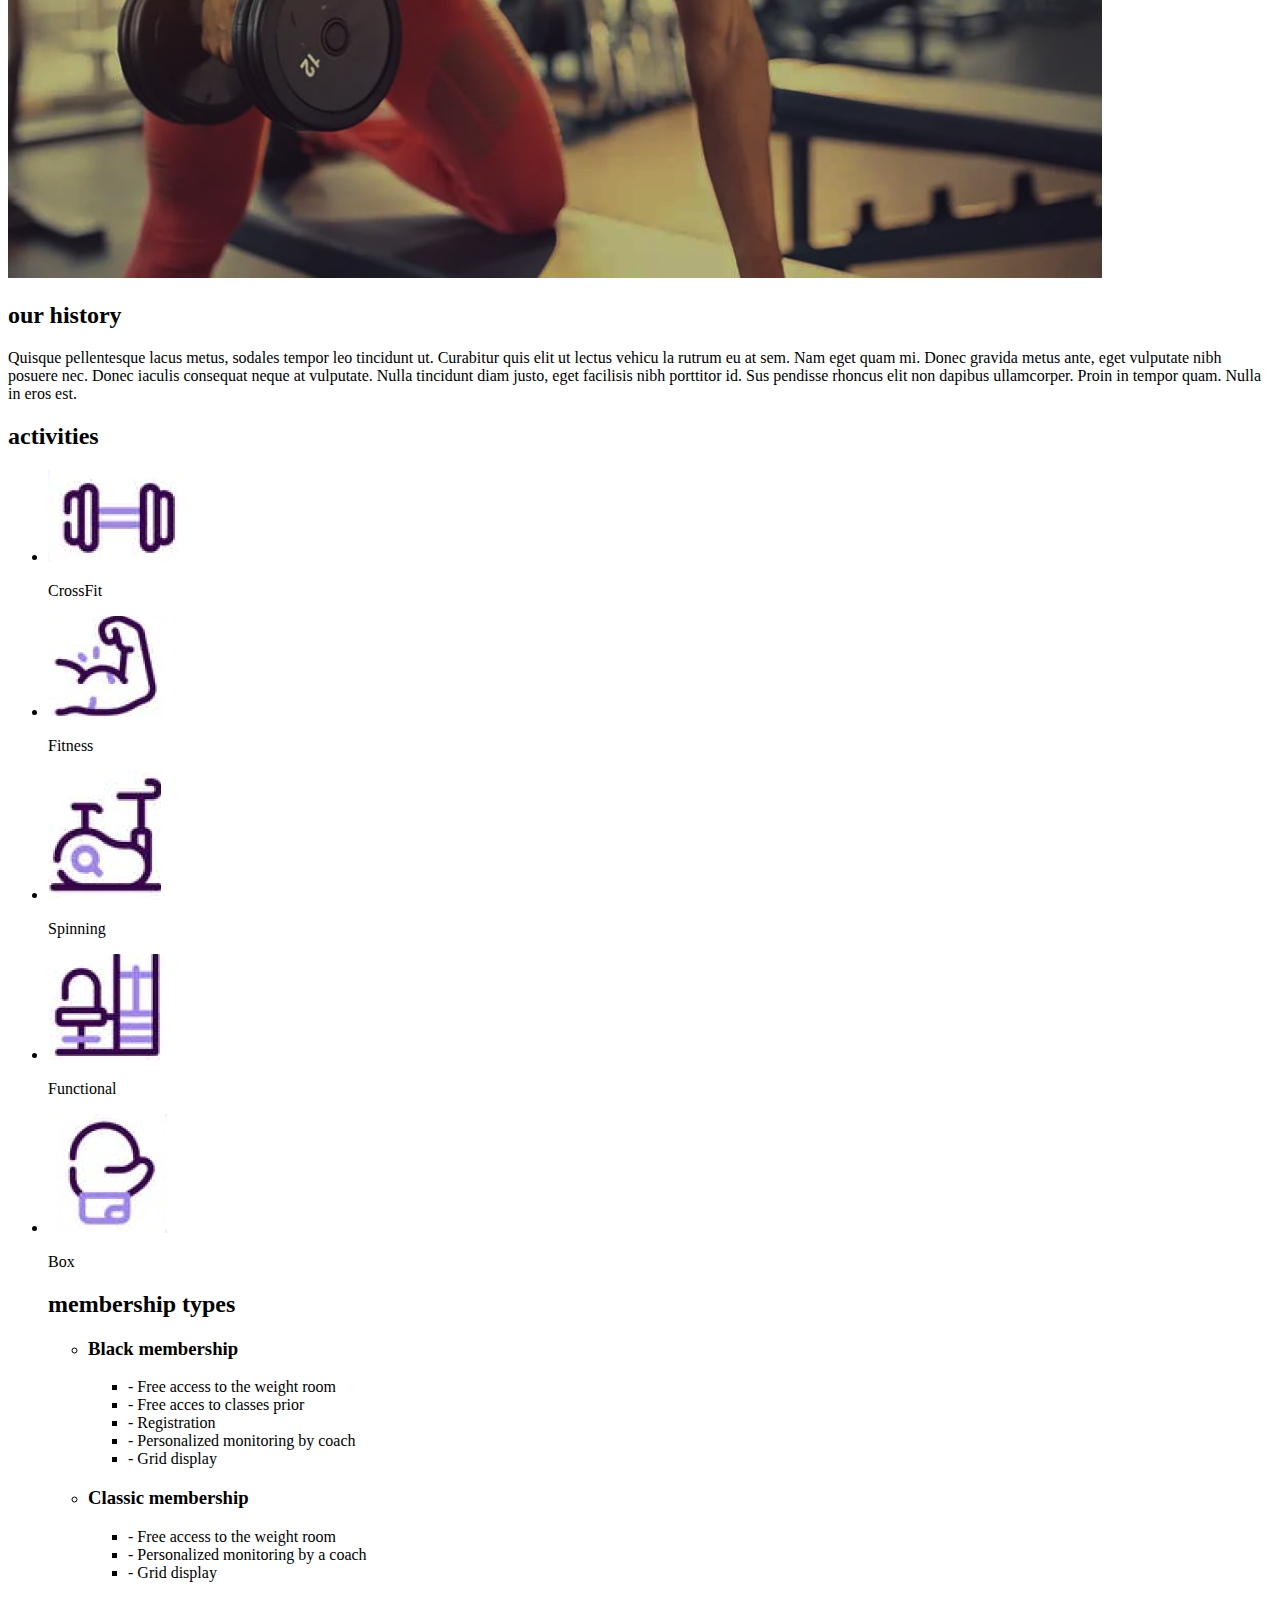
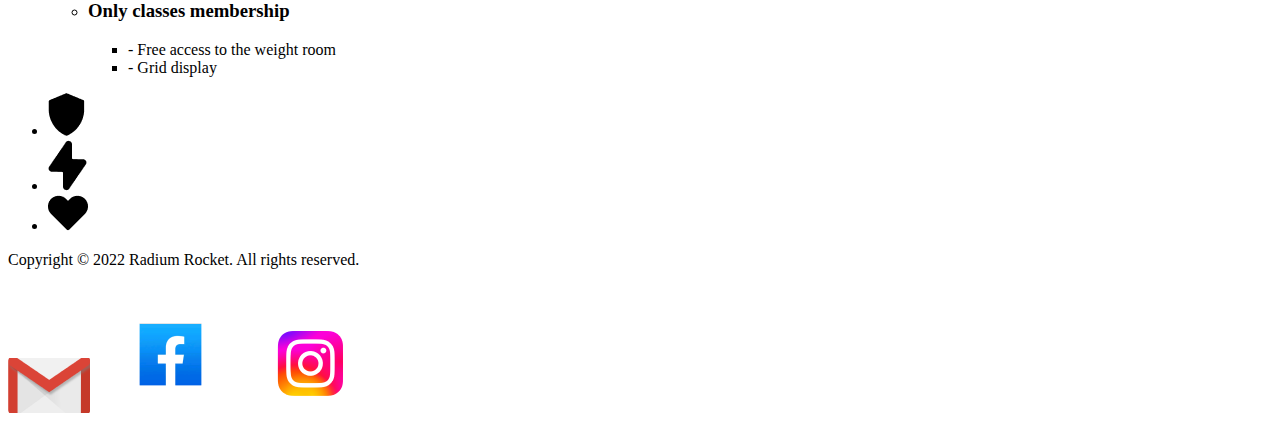
==== commit 1a6ab5fa: "BaSP-W03-2023: Add style to memberhips section and correct overflow problem" ====
--- a/Week-03/index.html
+++ b/Week-03/index.html
@@ -46,7 +46,7 @@
             </ul>
         </aside>
         <section class="section-space" id="section-small-1">
-            <h2 Class="main-reason-h2">the main reason of health</h2>
+            <h2 Class="main-reason-h2" id="position-h2">the main reason of health</h2>
             <p Class="main-reason-text">
                 Component Body Maecenas interdum faucibus quam ac interdum. Donec facilisis vitae ipsum a ullamcorper. 
                 Proin interdum suscipit velit. Nullam pulvinar efficitur sapien ac rhoncus. Aenean scelerisque, nisi at
@@ -60,7 +60,7 @@
         <div class="color-line"></div>
         <section class="section-space">
             <img src="img/img-landing-2.png" alt="blur photo of man with a dumbbell" class="how-can-we-help-img">
-            <h2 class="how-can-we-help-h2">how can we help you?</h2>
+            <h2 id="how-can-we-help-h2">how can we help you?</h2>
             <div id="how-can-we-help-display">
                 <p class="position-p1">TURN RESERVATION</p>
                 <p class="position-p2">MEMBERSHIP MANAGEMENT</p>
@@ -105,7 +105,7 @@
         <div class="color-line"></div>
         <section class="section-space">
             <img src="img/img-landing-3.png" alt="woman doing exercise" class="our-history-img">
-            <h2 Class="our-history-h2">our history</h2>
+            <h2 id="our-history-h2">our history</h2>
             <p class="our-history-p">
                 Quisque pellentesque lacus metus, sodales tempor leo tincidunt ut. Curabitur quis elit ut lectus vehicu
                 la rutrum eu at sem. Nam eget quam mi. Donec gravida metus ante, eget vulputate nibh posuere nec. Donec
@@ -118,47 +118,52 @@
             <h2 class="activities-membership">activities</h2>
             <ul class="display-activities-memberships" id="left-list">
                 <li>
-                    <p><img src="img/icon-crossfit.png">CrossFit</p>
+                    <img src="img/icon-crossfit.png">
+                    <p>CrossFit</p>
                 </li>
                 <li>
-                    <p><img src="img/icon-fitness.png">Fitness</p>
+                    <img src="img/icon-fitness.png">
+                    <p>Fitness</p>
                 </li>
                 <li>
-                    <p><img src="img/icon-spinning.png">Spinning</p>
+                    <img src="img/icon-spinning.png">
+                    <p>Spinning</p>
                 </li>
                 <li>
-                    <p><img src="img/icon-functional.png">Functional</p>
+                    <img src="img/icon-functional.png">
+                    <p>Functional</p>
                 </li>
                 <li>
-                    <p><img src="img/icon-boxing.png">Box</p>
+                    <img src="img/icon-boxing.png">
+                    <p>Box</p>
                 </li>
             </ul>
             <ul class="display-activities-memberships" id="membership-types-display">
                 <h2 class="activities-membership" id="membership-types">membership types</h2>
-                <ul>
+                <ul class="membership-list-position">
                     <li>
                         <h3>Black membership</h3>
                         <ul class="membership-li">
-                            <li>Free access to the weight room</li>
-                            <li>Free acces to classes prior</li>
-                            <li>Registration</li>
-                            <li>Personalized monitoring by coach</li>
-                            <li>Grid display</li>
+                            <li>- Free access to the weight room</li>
+                            <li>- Free acces to classes prior</li>
+                            <li>- Registration</li>
+                            <li>- Personalized monitoring by coach</li>
+                            <li>- Grid display</li>
                         </ul>
                     </li>
                     <li>
                         <h3>Classic membership</h3>
                         <ul class="membership-li">
-                            <li>Free access to the weight room</li>
-                            <li>Personalized monitoring by a coach</li>
-                            <li>Grid display</li>
+                            <li>- Free access to the weight room</li>
+                            <li>- Personalized monitoring by a coach</li>
+                            <li>- Grid display</li>
                         </ul>
                     </li>
                     <li>
                         <h3>Only classes membership</h3>
                         <ul class="membership-li">
-                            <li>Free access to the weight room</li>
-                            <li>Grid display</li>
+                            <li>- Free access to the weight room</li>
+                            <li>- Grid display</li>
                         </ul>
                     </li>
                 </ul>
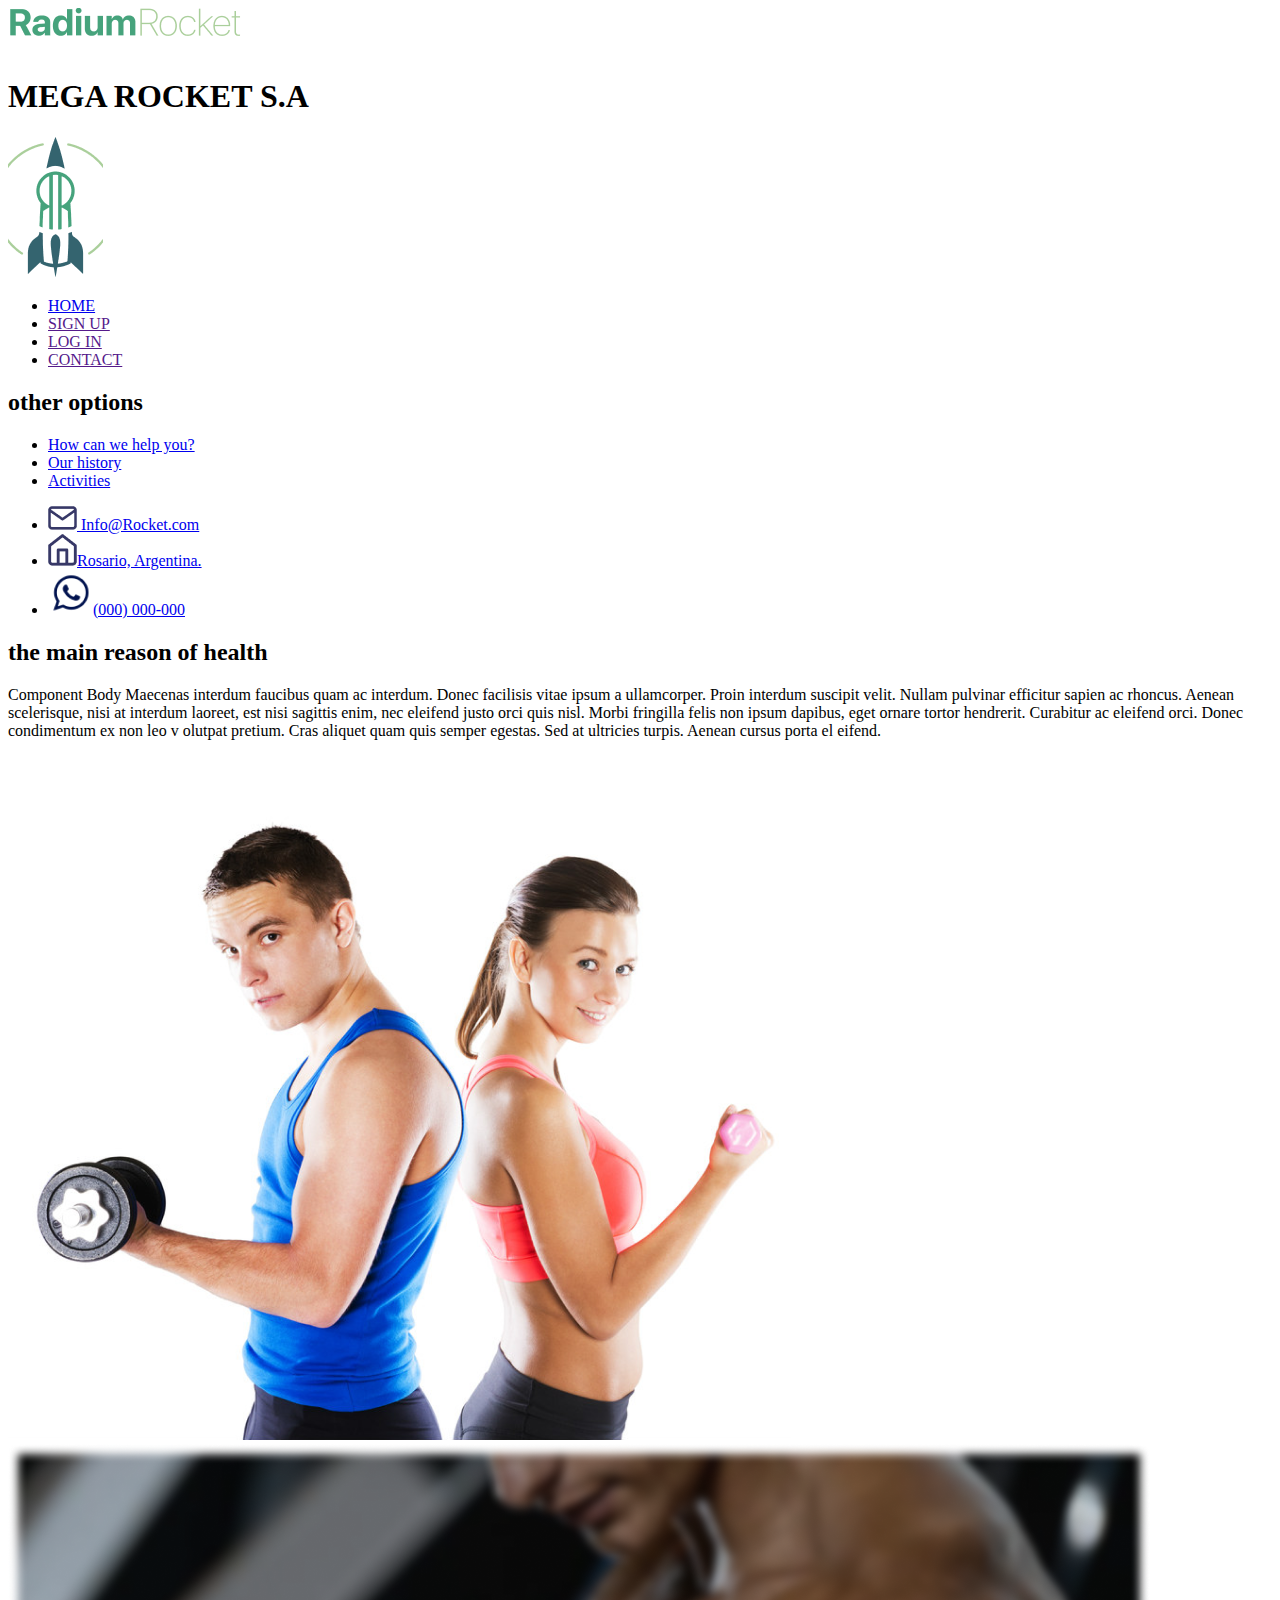
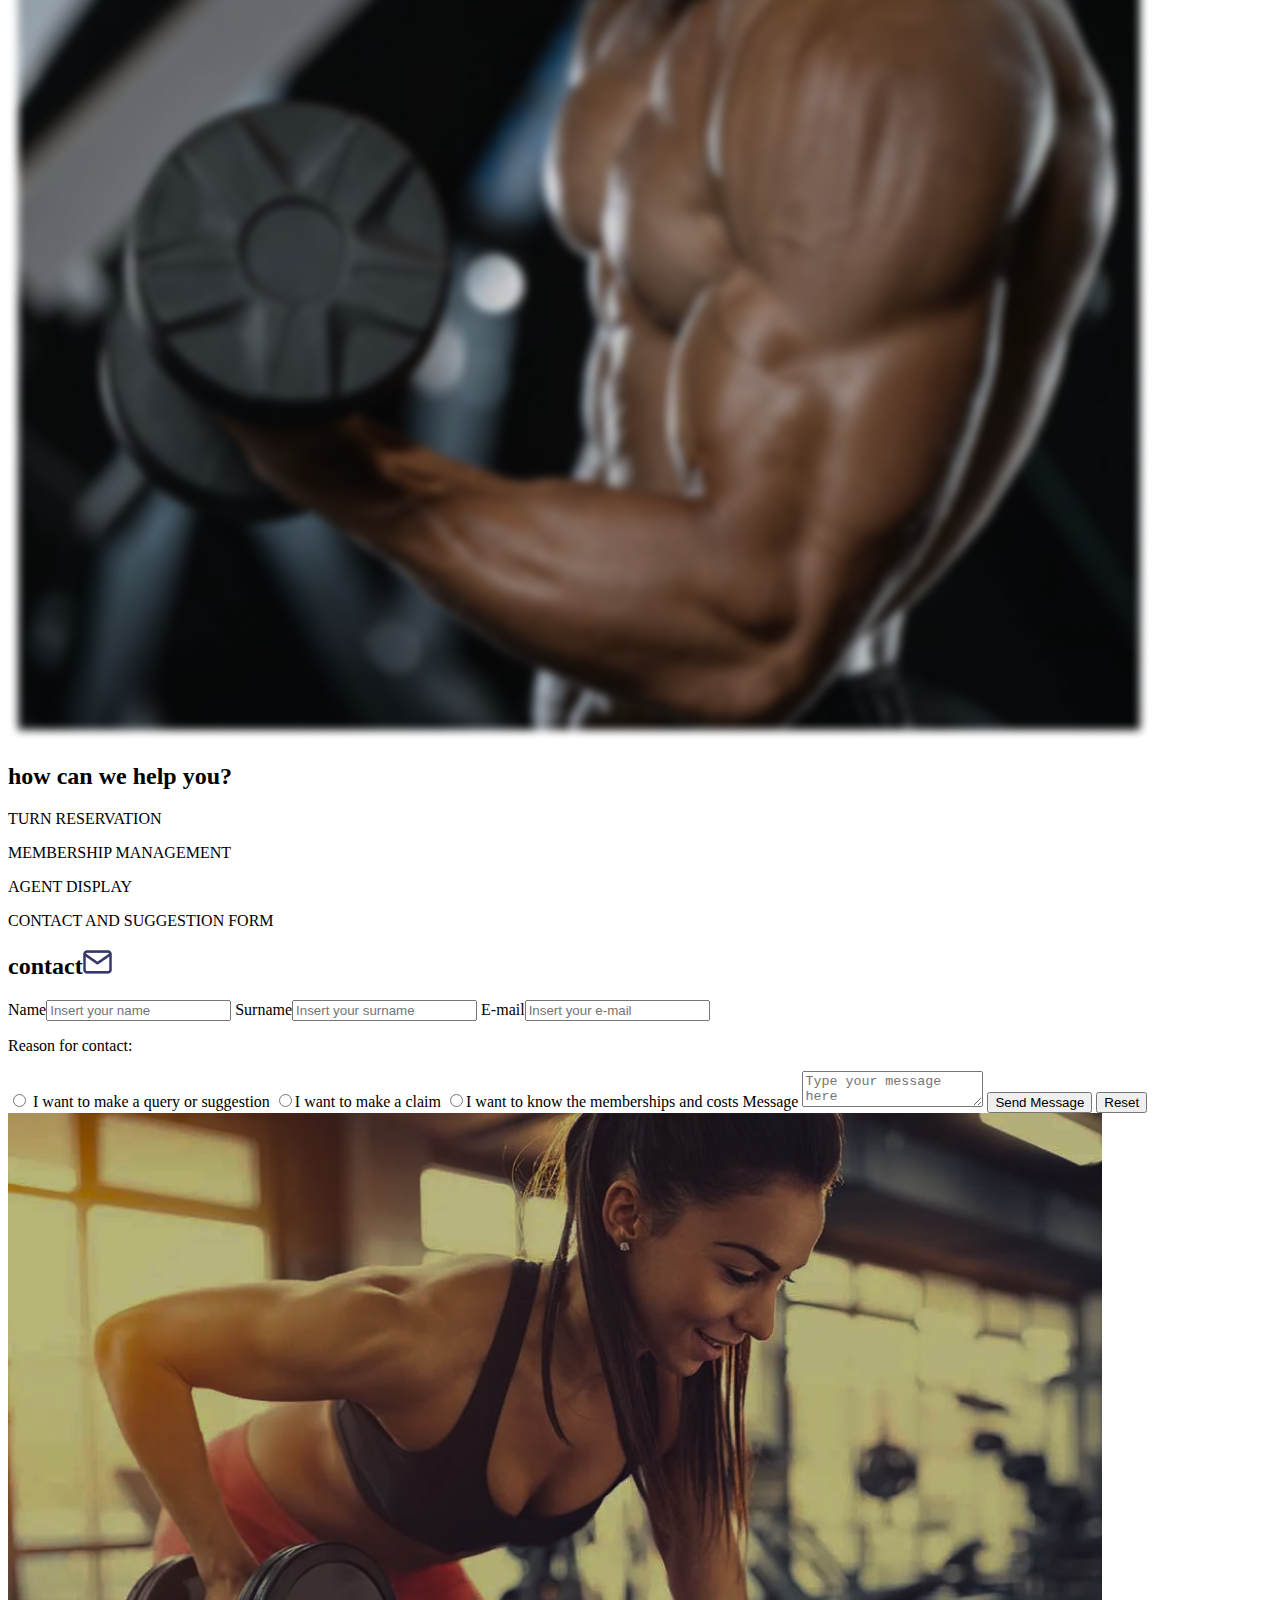
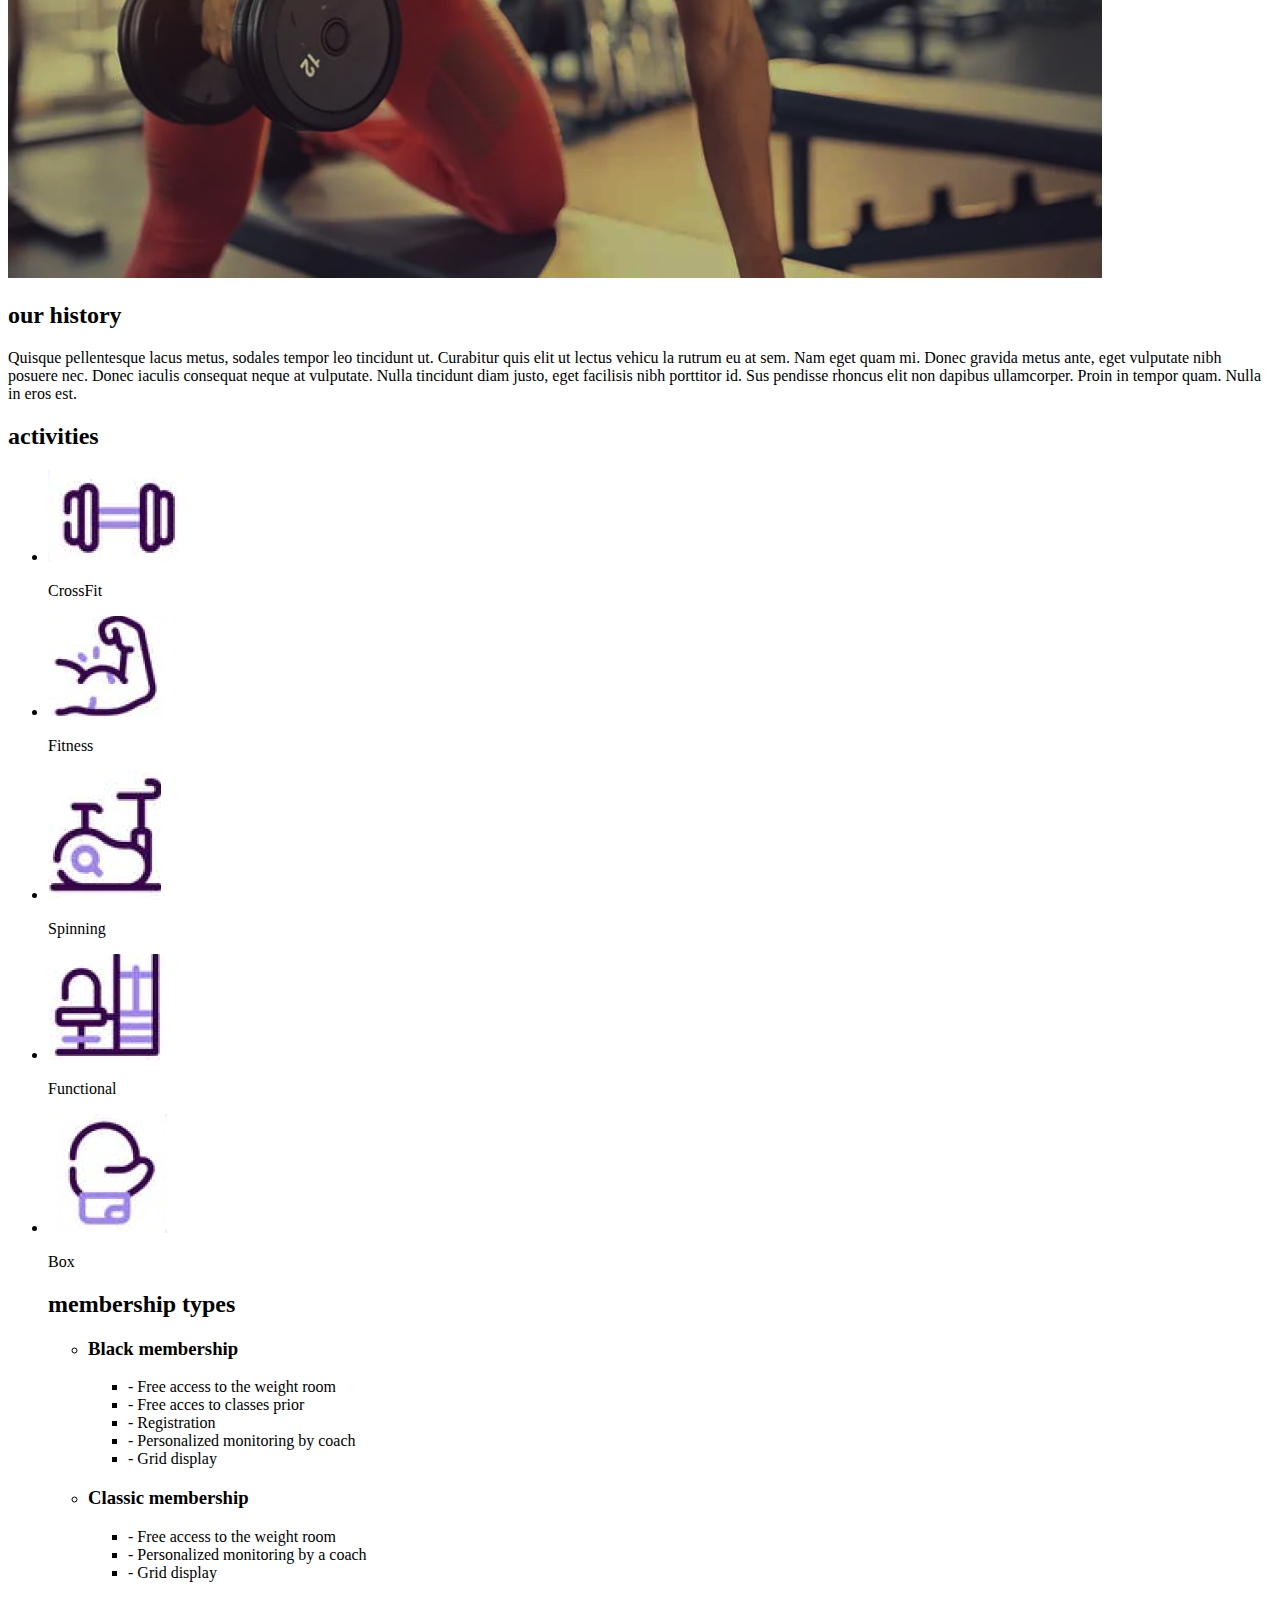
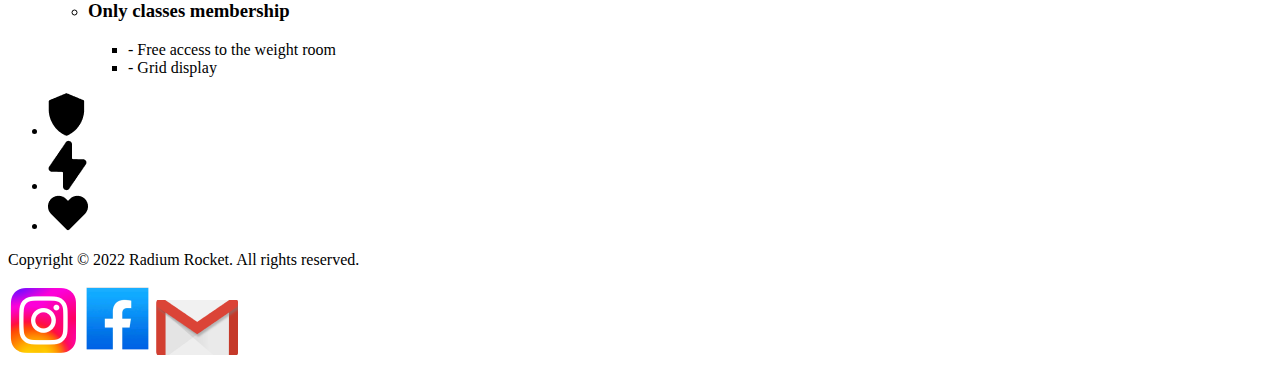
==== commit fb786c8c: "BaSP-W03-2023: Add style to footer and edit images size" ====
--- a/Week-03/index.html
+++ b/Week-03/index.html
@@ -176,9 +176,9 @@
         </section>
         <footer>
             <p>Copyright © 2022 Radium Rocket. All rights reserved.</p>
-            <a href="mailto:Info@Rocket.com" target="_blank"><img src="img/icon-gmail.png" alt="Gmail logo"></a>
+            <a href="https://www.instagram.com" target="_blank"><img src="img/icon-instagram.png" alt="Instagram logo"></a>
             <a href="https://www.facebook.com/" target="_blank"><img src="img/icon-facebook.png" alt="Facebook logo"></a>
-            <a href="https://www.instagram.com" target="_blank"><img src="img/icon-instagram.png" alt="Instagram logo"></a>
+            <a href="mailto:Info@Rocket.com" target="_blank"><img src="img/icon-gmail.png" alt="Gmail logo"  id="gmail-icon"></a>
         </footer>
     </body>
 </html>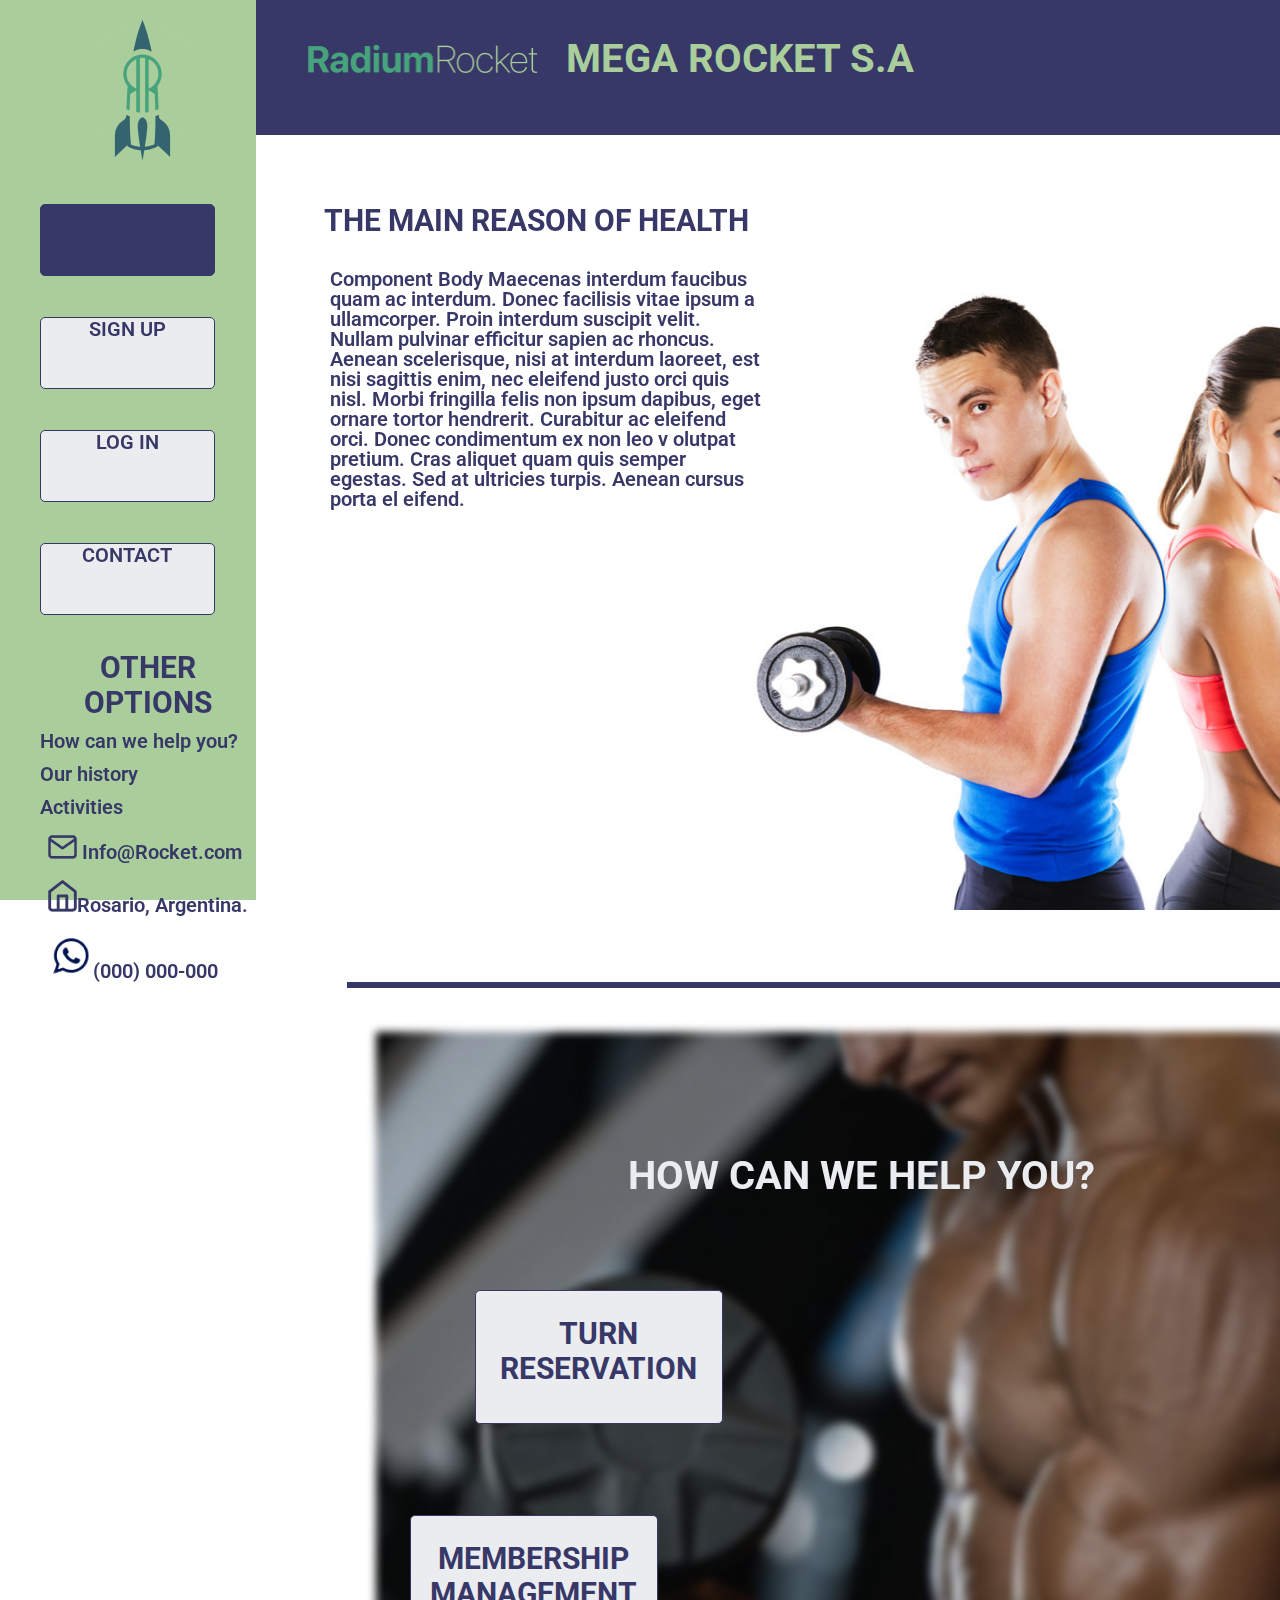
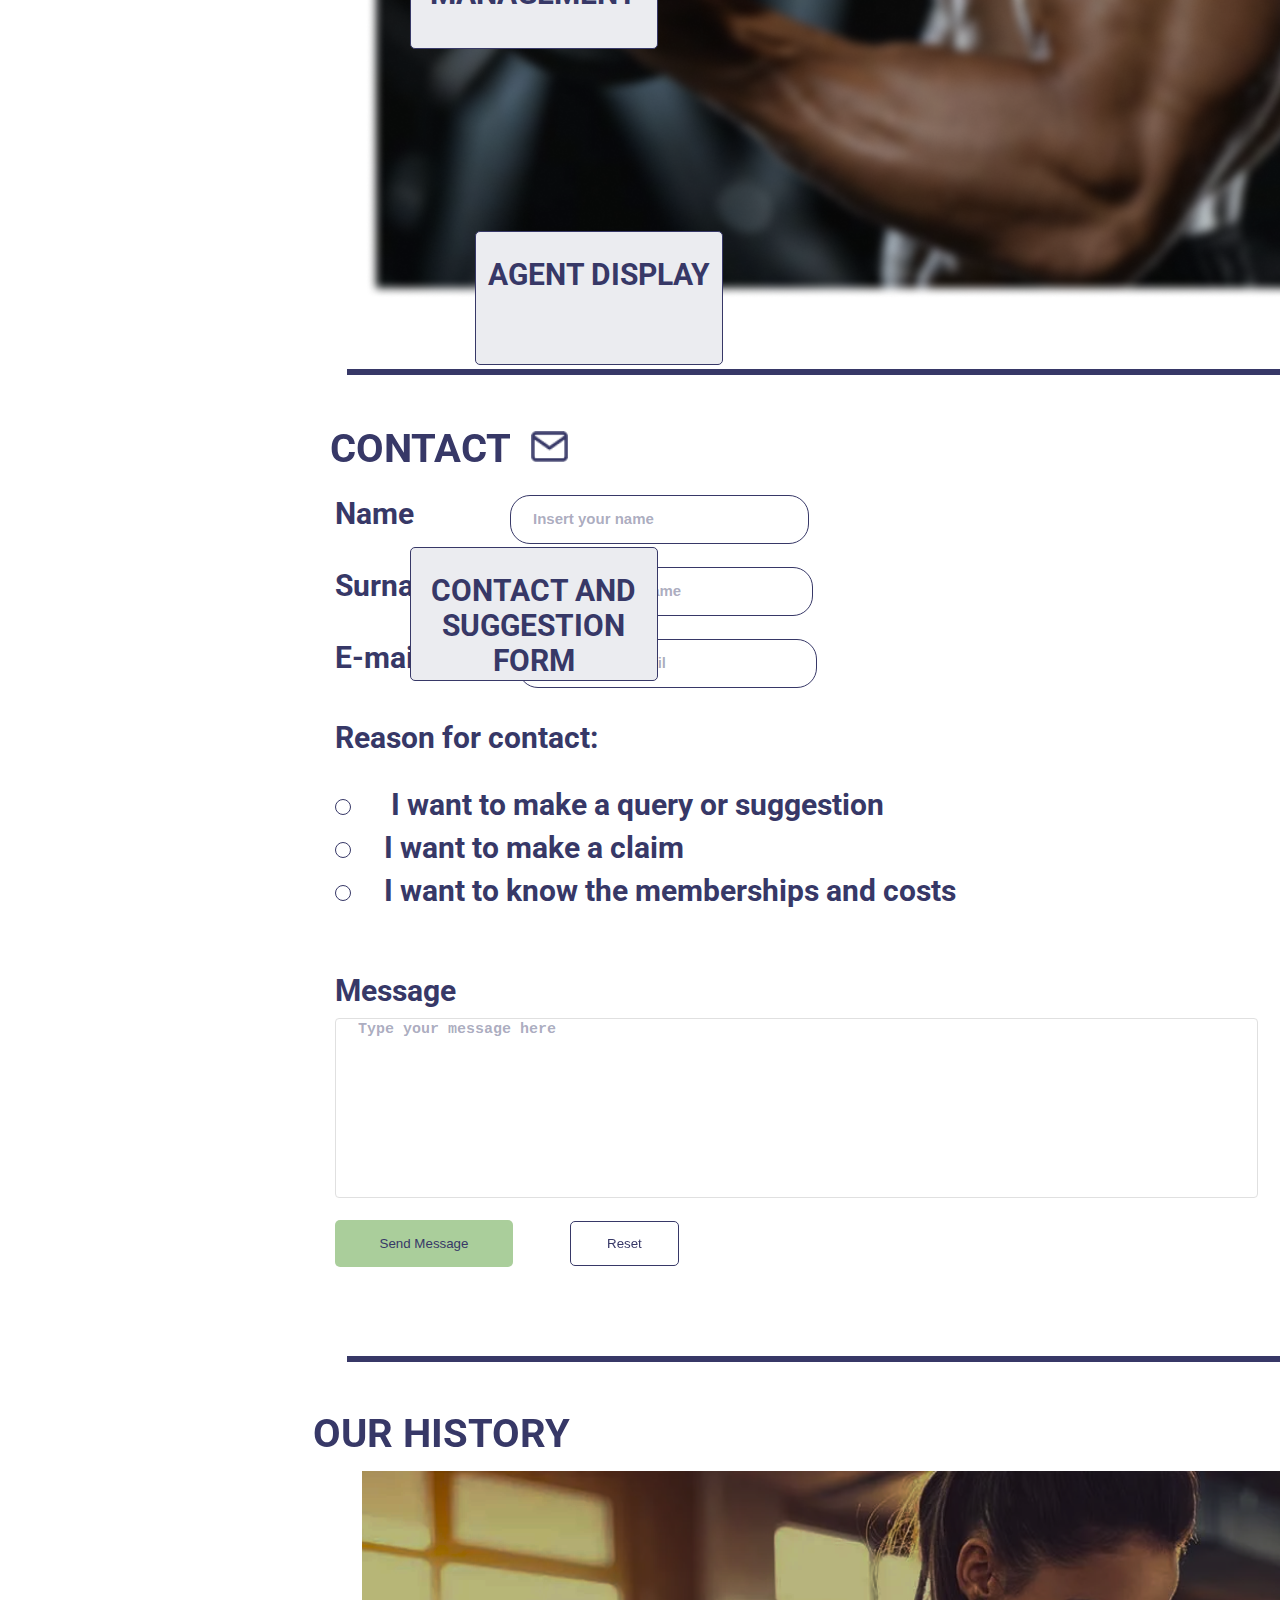
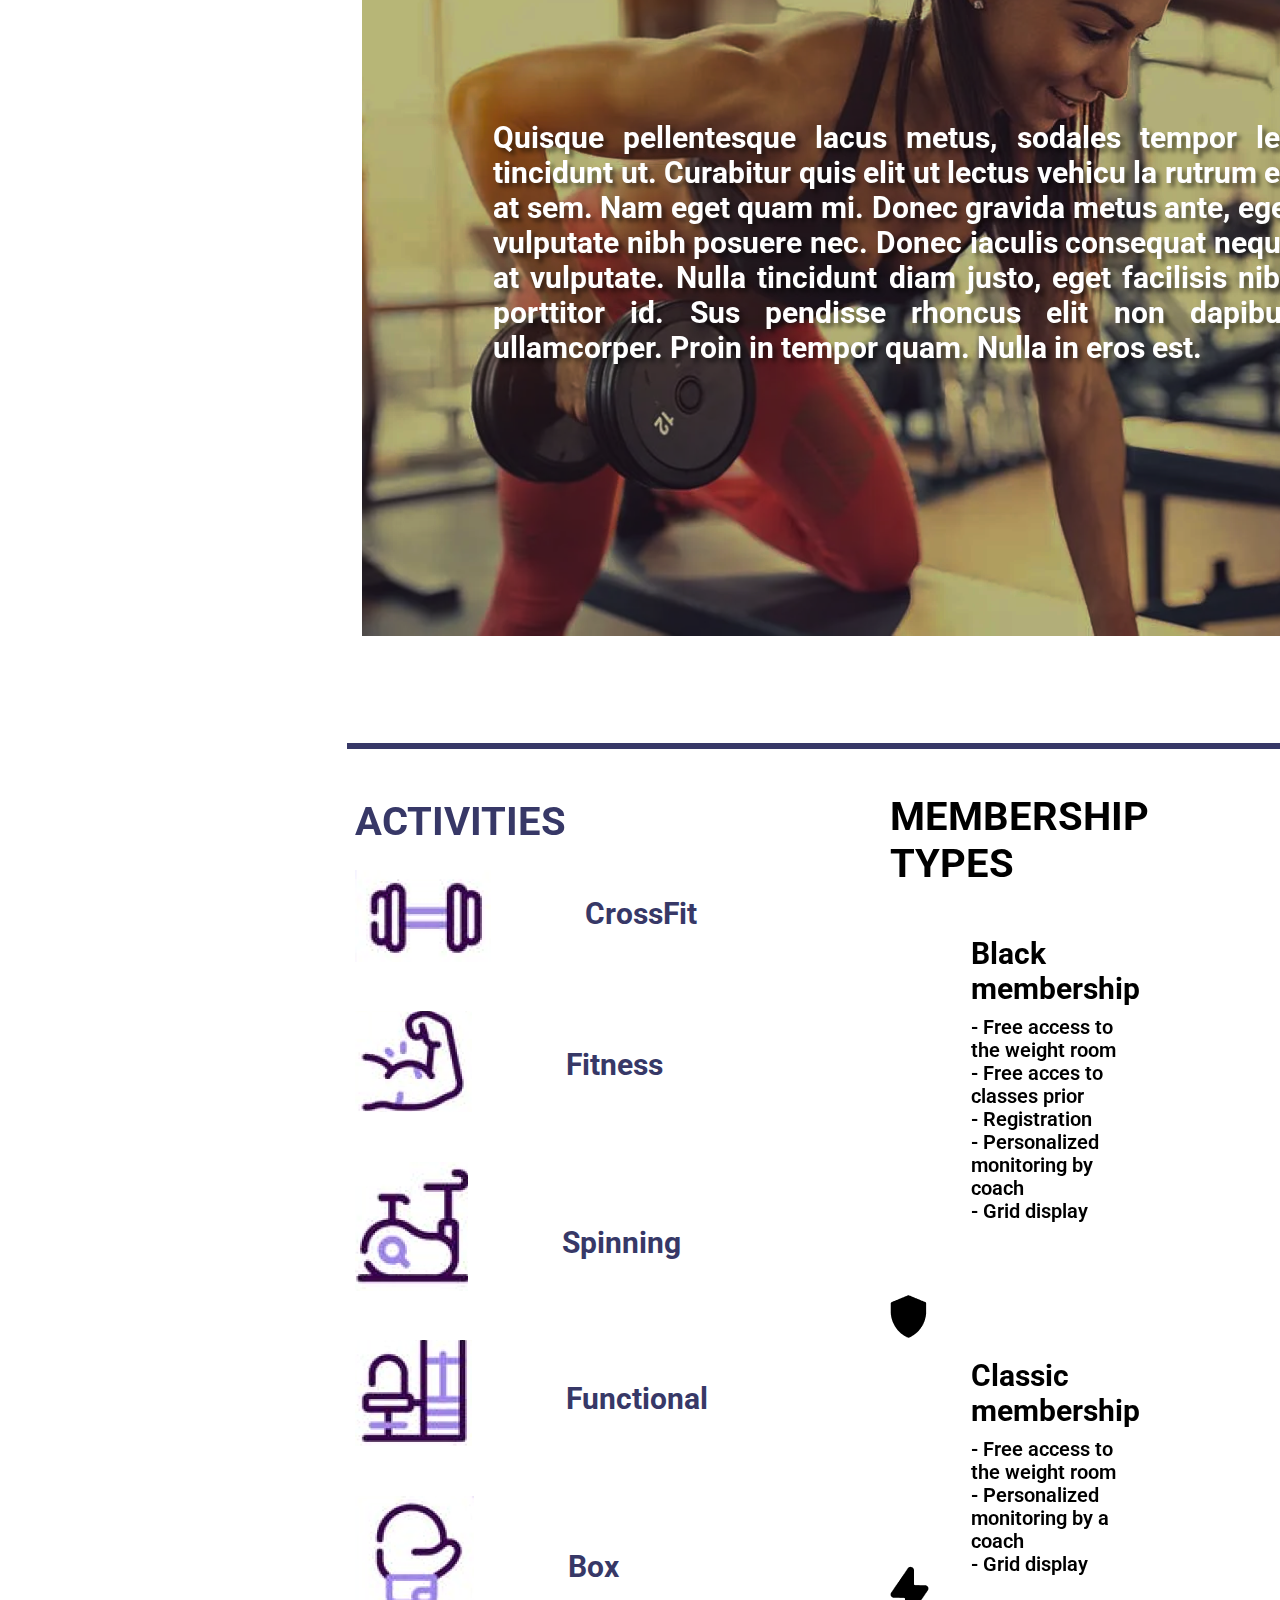
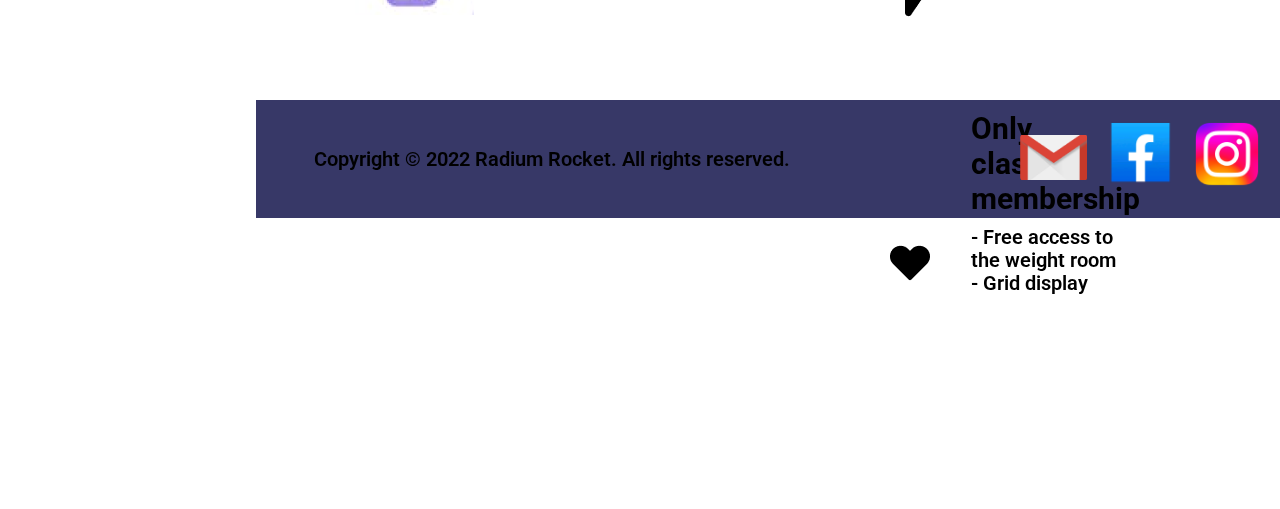
==== commit d19de630: "BaSP-W03-2023: Add Corrections" ====
--- a/Week-03/index.html
+++ b/Week-03/index.html
@@ -1,8 +1,8 @@
 <!DOCTYPE html>
 <html>
     <head>
-        <link rel="stylesheet" type="text/css" href="C:\Users\Deimos\desktop\BaSP-M2023\Week-03\css\reset.css">
-        <link rel="stylesheet" type="text/css" href="C:\Users\Deimos\desktop\BaSP-M2023\Week-03\css\styles.css">
+        <link rel="stylesheet" type="text/css" href="./css/reset.css">
+        <link rel="stylesheet" type="text/css" href="./css/styles.css">
         <title>Mega Rocket S.A</title>
         <meta charset="utf-8"/>
         <meta http-equiv="X-UA-Compatible" content="IE=edge">
@@ -17,10 +17,10 @@
             <img src="img/logo-radium-1.png" alt="Radium Rocket Logo" class="sidebar-logo">
             <nav>
                 <ul>
-                    <li class="sidebar-list"><a href="#" class="nav-links" id="button-home">HOME</a></li>
-                    <li class="sidebar-list"><a href="" class="nav-links">SIGN UP</a></li>
-                    <li class="sidebar-list"><a href="" class="nav-links">LOG IN</a></li>
-                    <li class="sidebar-list"><a href="" class="nav-links">CONTACT</a></li>
+                    <li class="sidebar-list" id="button-home"><a href="#">HOME</a></li>
+                    <li class="sidebar-list"><a href="">SIGN UP</a></li>
+                    <li class="sidebar-list"><a href="">LOG IN</a></li>
+                    <li class="sidebar-list"><a href="">CONTACT</a></li>
                 </ul>
                 <h2>other options</h2>
                 <ul class="other-options-li">
--- a/Week-03/css/styles.css
+++ b/Week-03/css/styles.css
@@ -0,0 +1,474 @@
+@import url('https://fonts.googleapis.com/css2?family=Open+Sans&family=Roboto:wght@300;400&display=swap');
+body{
+    background-color: #FFFFFF;
+    font-family: 'Roboto';
+    font-size: 20px;
+    color: #373867;
+    width: 80%;
+    float: right;
+    height: 5000px;
+}
+h3{
+    font-style: normal;
+    font-weight: 700;
+    font-size: 30px;
+    line-height: 35px;
+    color: #000000;
+    padding-bottom: 10px;
+    margin-top: -15px;
+    width: 150%;
+}
+h2{
+    text-transform: uppercase;
+}
+#section-small-1{
+    height: 847px;
+}
+#section-small-2{
+    height: 951px;
+}
+.section-space{
+    width: 80%;
+    height: 981px;
+}
+header{
+    background-color: #373867;
+    color: #AACE9B;
+    position: relative;
+    margin-top: 0;
+    margin-right: 0;
+    height: 135px;
+}
+h1{
+    font-size: 40px;
+    text-transform: uppercase;
+    position: absolute;
+    top: 35px;
+    bottom: 55px;
+    left: 310px;
+    font-weight: 700;
+    line-height: 47px;
+}
+header img{
+    position: relative;
+    height:45px;
+    width: 233.32px;
+    left: 50px;
+    top: 45px;
+    bottom: 45px;
+}
+aside{
+    font-family: 'Roboto';
+    background-color: #AACE9B;
+    bottom: 0;
+    top: 0;
+    left: 0;
+    width: 20%;
+    position: fixed;
+}
+aside a{
+    color: #373867;
+    cursor: pointer;
+    text-decoration: none;
+    display: inline-block;
+}
+aside li{
+    text-align: justify;
+}
+.sidebar-logo{
+    position:relative;
+    margin-top: 20px;
+    margin-left: 95px;
+    margin-right: 105px;
+}
+nav{
+    width: fit-content;
+    margin-left: 40px;
+}
+.sidebar-list{
+    position: relative;
+    font-size: 20px;
+    font-weight: 600;
+    line-height: 23px;
+    letter-spacing: 0em;
+    text-align: center;
+    background-color: #EBECF0;
+    color:#373867;
+    height: 69.97px;
+    width: 80%;
+    border-radius: 5px;
+    border: 1px solid #373867;
+    margin-top: 41px;
+    font-style: normal;
+}
+#button-home{
+    font-weight: 700;
+    color:#F7FBF5;
+    background-color: #373867;
+}
+aside h2{
+    margin-top: 35px;
+    position: relative;
+    font-style: normal;
+    font-weight: 700;
+    font-size: 30px;
+    line-height: 35px;
+    text-align: center;
+}
+.other-options-li a{
+    margin-top: 10px;
+    position: relative;
+    font-style: normal;
+    font-weight: 600;
+    font-size: 20px;
+    line-height: 23px;
+    text-decoration: none;
+}
+.mail-maps-li a{
+    position: relative;
+    font-style: normal;
+    font-weight: 600;
+    font-size: 20px;
+    line-height: 23px;
+    margin-left: 12px;
+    align-items: center;
+}
+aside ul li img{
+    margin-left: 36px;
+    margin-top: 16px;
+}
+.main-reason-h2{
+    width: 431px;
+    height: 59px;
+    top: 68px;
+    font-weight: 700;
+    font-size: 30px;
+    line-height: 35px;
+    z-index: 2;
+}
+#position-h2{
+    margin-left: 68px;
+}
+.main-reason-text{
+    position: relative;
+    width: 431px;
+    height: 287px;
+    left: 74px;
+    top: 75px;
+    display: inline-block;
+    margin: 0;
+    z-index: 2;
+    font-weight: 600;
+}
+.main-reason-img{
+    position: absolute;
+    height: 684px;
+    width: 750px;
+    left: 729px;
+    top: 226px;
+    z-index: 1;
+}
+.color-line{
+    position: relative;
+    width: 1019px;
+    height: 0px;
+    left: 91px;
+    top: 0;
+    background: #373867;
+    border: 3px solid #373867;
+}
+.how-can-we-help-img{
+    position: absolute;
+    height: 876px;
+    width: 1122px;
+    left: 366px;
+    top: 1022px;
+    z-index: 0;
+}
+#how-can-we-help-h2{
+    margin-left: 355px;
+    width: 500px;
+    padding-top: 164px;
+    font-family: 'Roboto';
+    font-style: normal;
+    font-weight: 700;
+    font-size: 40px;
+    line-height: 47px;
+    text-align: center;
+    color: #EBECF0;
+}
+#how-can-we-help-display p{
+    padding-top: 25px;
+    position: relative;
+    height: 107px;
+    width: 30%;
+    z-index: 3;
+    background-color: #EBECF0;
+    border: 1px solid #373867;
+    border-radius: 5px;
+    color: #373867;
+    font-style: normal;
+    font-weight: 700;
+    font-size: 30px;
+    text-align: center;
+    vertical-align: middle;
+    display: inline-table;
+}
+.position-p1{
+    margin-left: 219px;
+    margin-top: 91px;
+    line-height: 35.16px;
+}
+.position-p2{
+    margin-left: 154px;
+    margin-top: 91px;
+    line-height: 35.16px;
+}
+.position-p3{
+    margin-left: 219px;
+    margin-top: 182px;
+    line-height: 35.16px;
+}
+.position-p4{
+    margin-left: 154px;
+    margin-top: 182px;
+    line-height: 35.16px;
+}
+#contact{
+    position: relative;
+    padding-top: 49.5px;
+    margin-left: 74px;
+    font-weight: 700;
+    font-size: 40px;
+    line-height: 47px;
+}
+#contact img{
+    width: 37.33px;
+    height: 30.55px;
+    margin-left: 20px;
+}
+form{
+    margin-left: 79px;
+}
+form p{
+    font-weight: 700;
+    font-size: 30px;
+    line-height: 35px;
+    margin-top: 32px;
+    margin-bottom: 24px;
+}
+label{
+    margin-top: 23px;
+    font-weight: 700;
+    font-size: 30px;
+    line-height: 35px;
+    display: inline-block;
+    width: 100%;
+}
+label input{
+    margin-left: 32px;
+}
+#surname{
+    margin-left: 58px;
+}
+input[type="text"]{
+    margin-left: 96px;
+    height: 45px;
+    width: 293px;
+    border-radius: 20px;
+    border: 1px solid #373867;
+}
+::placeholder{
+    padding-left: 20px;
+    font-style: normal;
+    font-weight: 700;
+    font-size: 15px;
+    line-height: 17.58px;
+    color: rgba(55, 56, 103, 0.43);
+}
+input[type="radio"]{
+    cursor: pointer;
+    margin: 0;
+    margin-right: 33px;
+    width: 16px;
+    height: 16px;
+    border: 1px solid #373867;
+    border-radius: 50%;
+    appearance: none;
+    background-color: #fff;
+    font: inherit;
+    color: currentColor;
+}
+input[type="radio"]:checked {
+    border: 3px solid #373867;
+}
+.label-position-radio{
+    margin-top: 8px;
+}
+.message{
+    margin-top: 65px;
+    margin-bottom: 10px;
+}
+textarea{
+    height: 174.7603302001953px;
+    width: 917px;
+    border-radius: 4px;
+    resize: none;
+    border: 1px solid #E0E0E0;
+}
+textarea::placeholder{
+    padding-left: 20px;
+    font-style: normal;
+    font-weight: 700;
+    font-size: 15px;
+    line-height: 17.58px;
+    color: rgba(55, 56, 103, 0.43);
+}
+input[type="submit"]{
+    cursor: pointer;
+    display: inline-block;
+    position: relative;
+    height: 47px;
+    width: 178px;
+    border-radius: 5px;
+    padding: 14px 36px 14px 36px;
+    background: #AACE9B;
+    border-color: #AACE9B;
+    border-style: none;
+    color:#373867;
+}
+input[type="reset"]{
+    cursor: pointer;
+    margin-top: 20px;
+    margin-left: 52px;
+    display: inline-block;
+    position: relative;
+    padding: 14px 36px;
+    background: #FFFFFF;
+    border: 1px solid #373867;
+    border-radius: 5px;
+    color:#373867;
+}
+.our-history-img{
+    position: absolute;
+    width: 1094px;
+    height: 765px;
+    left: 362px;
+    top: 3071px;
+    z-index: 0;
+}
+#our-history-h2{
+    font-weight: 700;
+    font-size: 40px;
+    line-height: 47px;
+    position: relative;
+    padding-top: 48px;
+    padding-bottom: 19px;
+    margin-left: 57px;
+}
+.our-history-p{
+    position: absolute;
+    width: 804px;
+    height: 322px;
+    left: 493px;
+    top: 3320px;
+    font-style: normal;
+    font-weight: 700;
+    font-size: 30px;
+    line-height: 35px;
+    text-align: justify;
+    color: #FFFFFF;
+    text-shadow: 4px 4px 4px rgba(0, 0, 0, 0.5);
+}
+.section-space h2{
+    position: relative;
+    margin-left: 99px;
+}
+.activities-membership{
+    font-style: normal;
+    font-weight: 700;
+    font-size: 40px;
+    line-height: 47px;
+    color:#373867;
+    padding-top: 48.5px;
+    padding-bottom: 25px;
+}
+#membership-types{
+    width: 200%;
+    color:#000000;
+    margin-bottom: 19px;
+    margin-left: -81.26px;
+}
+#left-list p{
+    display: inline-block;
+    vertical-align: middle;
+    width: 20%;
+    padding-bottom: 80px;
+}
+#left-list li{
+    font-weight: 700;
+    font-size: 30px;
+    line-height: 35px;
+    margin-left: 99px;
+}
+#left-list li img{
+    padding-right: 87px;
+}
+.membership-li{
+    width: 150%;
+    font-style: normal;
+    font-weight: 600;
+    font-size: 20px;
+    line-height: 23px;
+    padding-bottom: 50px;
+    margin-bottom: 100px;
+    color: #000000;
+}
+#membership-types-display{
+    position: relative;
+    margin-left: 715px;
+    margin-top: -920px;
+}
+.membership-list-position{
+    padding-top: 20px;
+}
+h3 img{
+    padding-right: 41.85px;
+    padding-bottom: -25px;
+}
+.icons{
+    position: absolute;
+    margin-left: 633.74px;
+    margin-top: -750px;
+}
+.icons img{
+    padding-bottom: 225px;
+}
+footer{
+    background-color: #373867;
+    color:#000000;
+    margin-bottom: 0;
+    margin-right: 0;
+    height: 118px;
+}
+footer img{
+    position: relative;
+    padding-right: 20px;
+    display: inline-block;
+    width: 6.5%;
+    float: right;
+    margin-top: 20px;
+}
+#gmail-icon{
+    padding-top: 15px;
+}
+footer p{
+    position: absolute;
+    font-weight: 600;
+    font-size: 20px;
+    line-height: 23px;
+    width: 526px;
+    padding-top: 38px;
+    margin-left: 58px;
+    margin-top: 10px;
+}
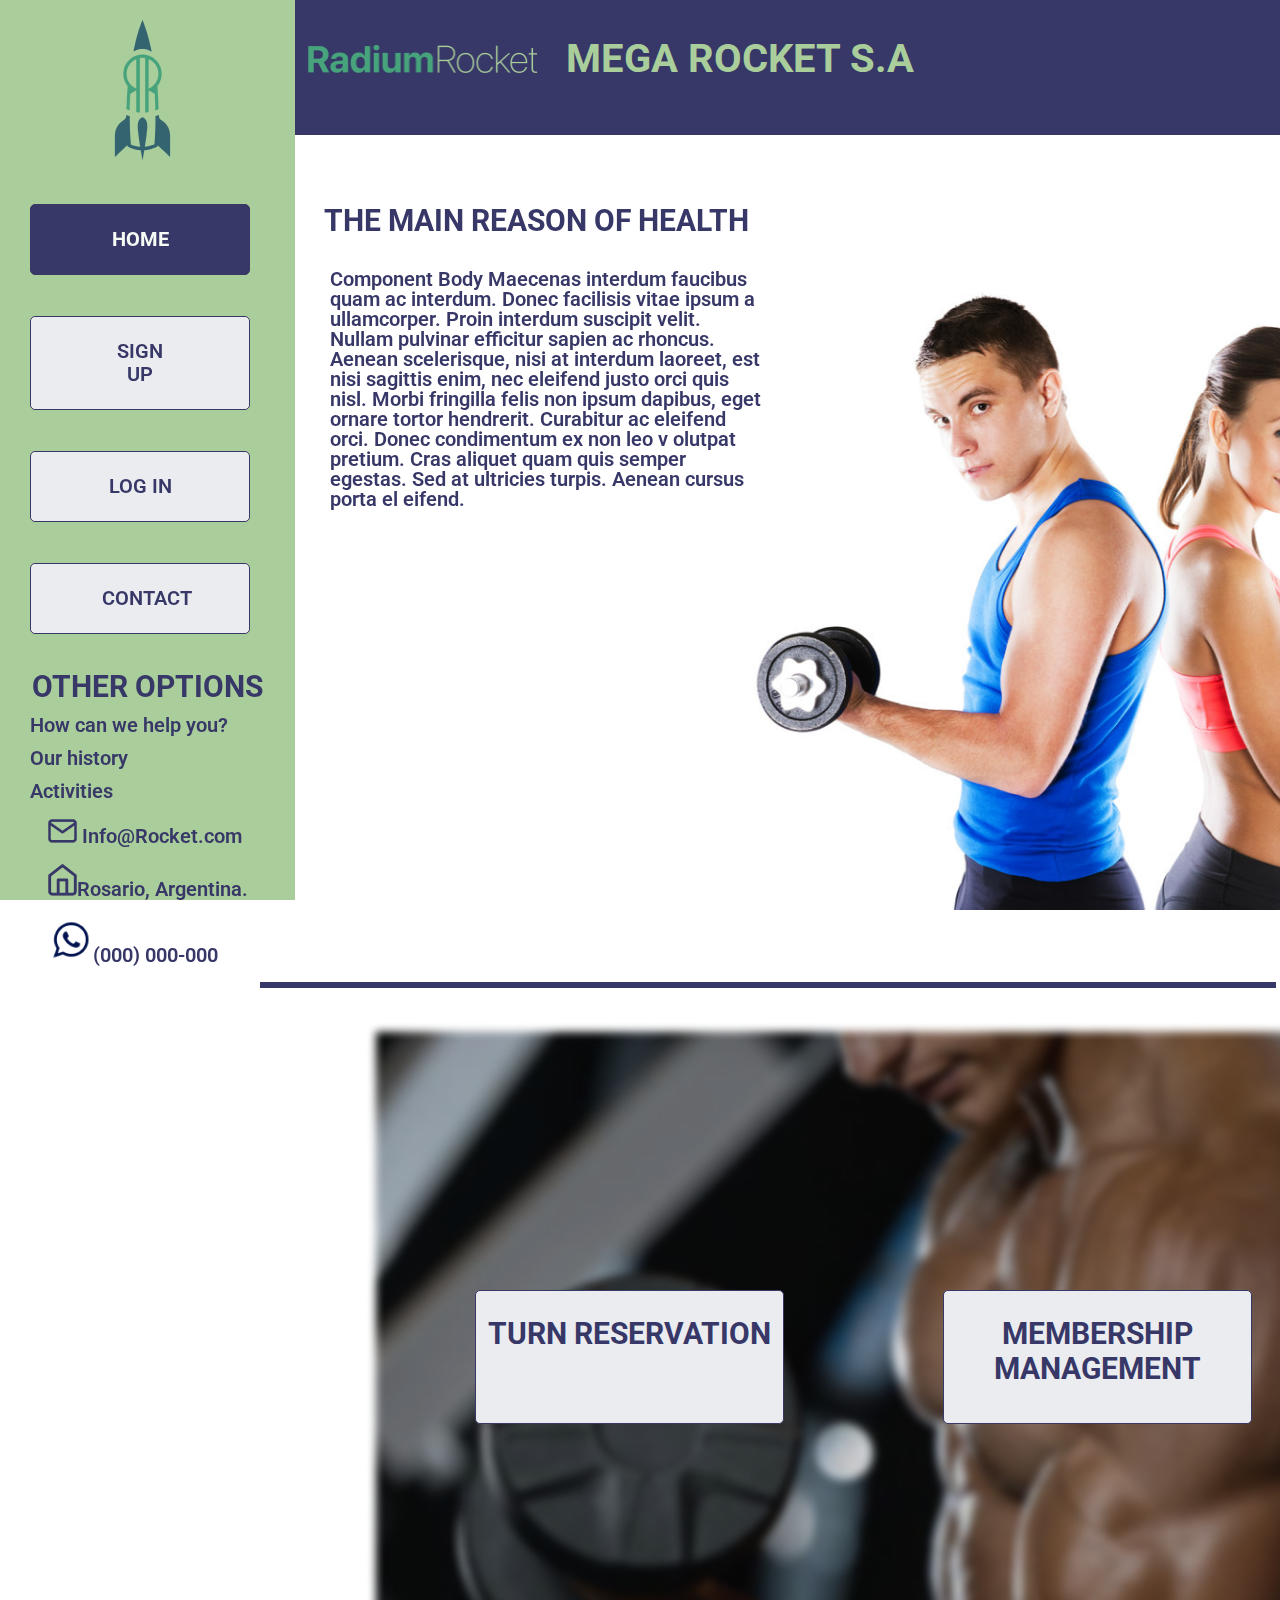
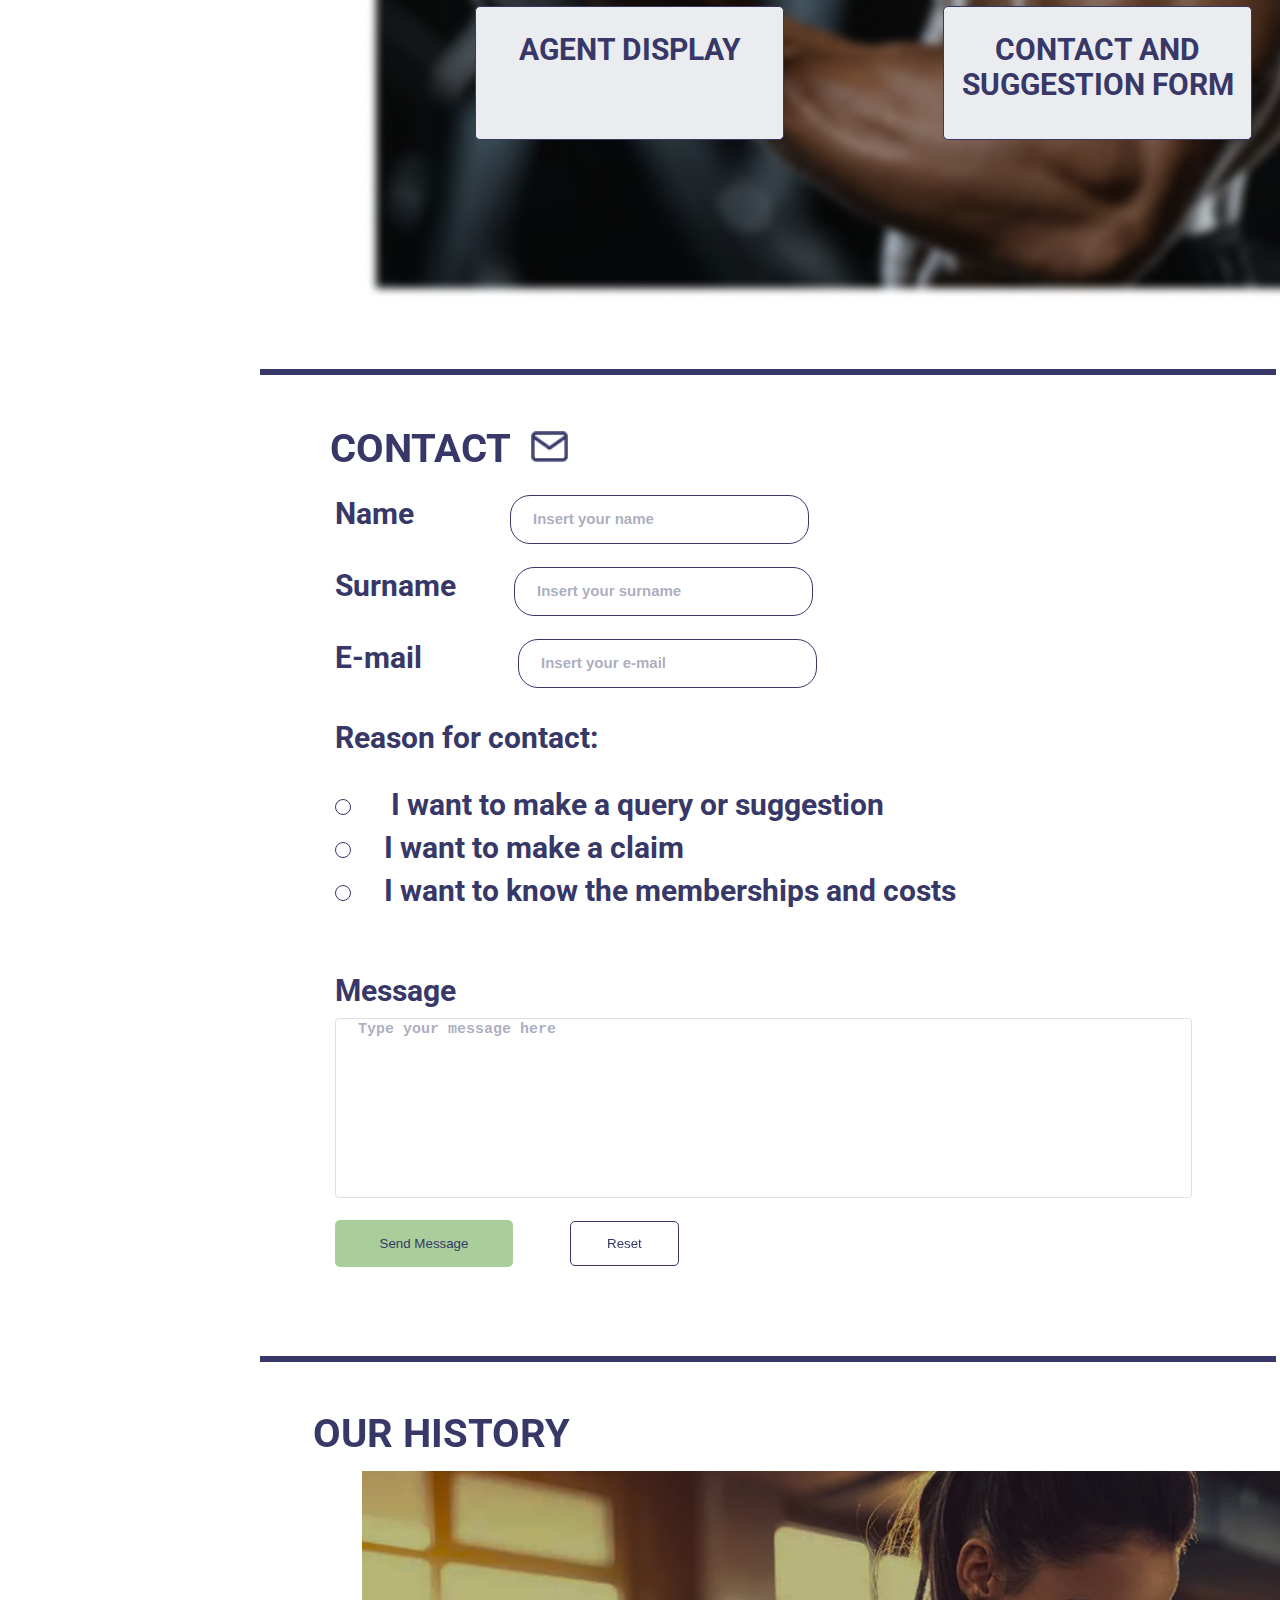
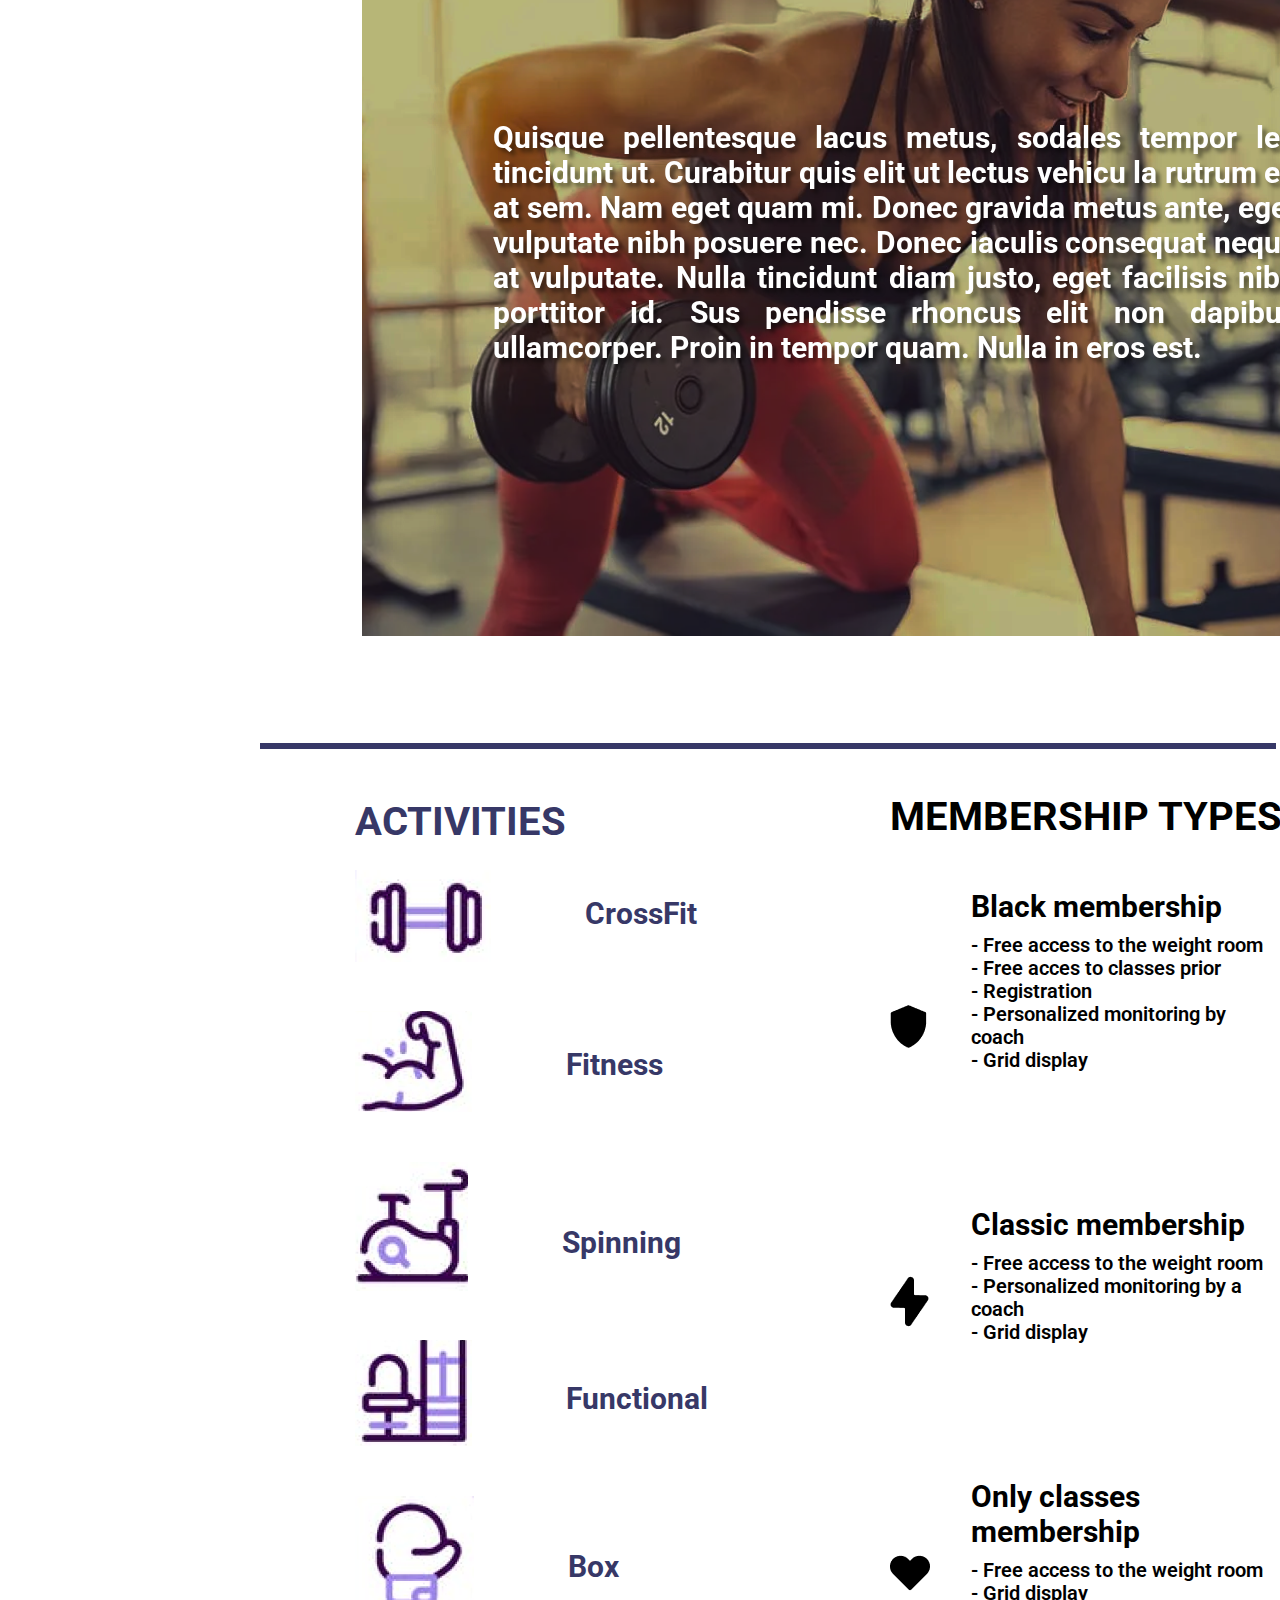
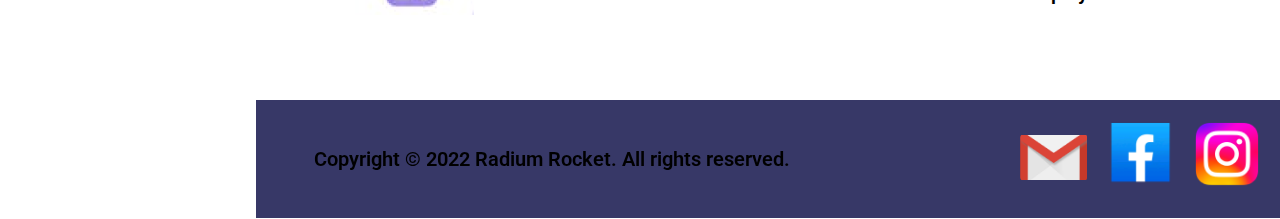
==== commit e92081a7: "BaSP-W03-2023: Corrected spaces" ====
--- a/Week-03/index.html
+++ b/Week-03/index.html
@@ -10,47 +10,48 @@
     </head>
     <body>
         <header>
-            <img src="img/logo-radium-2.png" alt="Radium Rocket name" id="logo-name">
+            <img src="img/logo-radium-2.png" alt="Radium Rocket name">
             <h1>MEGA ROCKET S.A</h1>
         </header>
         <aside>
             <img src="img/logo-radium-1.png" alt="Radium Rocket Logo" class="sidebar-logo">
             <nav>
                 <ul>
-                    <li class="sidebar-list" id="button-home"><a href="#">HOME</a></li>
+                    <li class="sidebar-list"><a href="#" id="button-home">HOME</a></li>
                     <li class="sidebar-list"><a href="">SIGN UP</a></li>
                     <li class="sidebar-list"><a href="">LOG IN</a></li>
                     <li class="sidebar-list"><a href="">CONTACT</a></li>
                 </ul>
                 <h2>other options</h2>
-                <ul class="other-options-li">
+                <ul class="other-options-list">
                     <li><a href="#howCanWeHelpYou">How can we help you?</a></li>
                     <li><a href="#ourHistory">Our history</a></li>
                     <li><a href="#activities">Activities</a></li>
                 </ul>
             </nav>
             <ul>
-                <li class="mail-maps-li">
+                <li class="mail-maps-list">
                     <a href="mailto:Info@Rocket.com"><img src="img/icon-contact.png" alt="envelope icon">
                     Info@Rocket.com</a>
                 </li>
-                <li class="mail-maps-li">
+                <li class="mail-maps-list">
                     <a href="https://www.google.com/maps/place/Rosario,+Santa+Fe/@-32.9520457,-60.76668,12z/data=!3m1!4
                     b1!4m6!3m5!1s0x95b6539335d7d75b:0xec4086e90258a557!8m2!3d-32.9587022!4d-60.6930416!16zL20vMDJ0YjE3?
                     authuser=0" target="_blank"><img src="img/icon-home.png" alt="home icon">Rosario, Argentina.</a>
                 </li>
-                <li class="mail-maps-li">
+                <li class="mail-maps-list">
                      <a href="tel:000000000" target="_blank"><img src="img/icon-whatsapp.png" alt="whatsapp icon">(000)
                      000-000</a>
                 </li>
             </ul>
         </aside>
-        <section class="section-space" id="section-small-1">
-            <h2 Class="main-reason-h2" id="position-h2">the main reason of health</h2>
-            <p Class="main-reason-text">
-                Component Body Maecenas interdum faucibus quam ac interdum. Donec facilisis vitae ipsum a ullamcorper. 
+        <main>
+        <section class="section-space" id="section-small-first">
+            <h2 Class="position-h2">the main reason of health</h2>
+            <p Class="main-reason-text-position">
+                Component Body Maecenas interdum faucibus quam ac interdum. Donec facilisis vitae ipsum a ullamcorper.
                 Proin interdum suscipit velit. Nullam pulvinar efficitur sapien ac rhoncus. Aenean scelerisque, nisi at
-                interdum laoreet, est nisi sagittis enim, nec eleifend justo orci quis nisl. Morbi fringilla felis non 
+                interdum laoreet, est nisi sagittis enim, nec eleifend justo orci quis nisl. Morbi fringilla felis non
                 ipsum dapibus, eget ornare tortor hendrerit. Curabitur ac eleifend orci. Donec condimentum ex non leo v
                 olutpat pretium. Cras aliquet quam quis semper egestas. Sed at ultricies turpis. Aenean cursus porta el
                 eifend.
@@ -58,9 +59,9 @@
             <img src="img/img-landing-1.png" alt="Man and woman with dumbbells" class="main-reason-img">
         </section>
         <div class="color-line"></div>
-        <section class="section-space">
-            <img src="img/img-landing-2.png" alt="blur photo of man with a dumbbell" class="how-can-we-help-img">
-            <h2 id="how-can-we-help-h2">how can we help you?</h2>
+        <section class="section-space how-can-we-help">
+            <img src="img/img-landing-2.png" alt="blur photo of man with a dumbbell">
+            <h2>how can we help you?</h2>
             <div id="how-can-we-help-display">
                 <p class="position-p1">TURN RESERVATION</p>
                 <p class="position-p2">MEMBERSHIP MANAGEMENT</p>
@@ -70,7 +71,7 @@
         </section>
         <div class="color-line"></div>
         <section class="section-space">
-            <h2 id="contact">contact<img src="img/icon-contact.png" alt="envelope icon"></h2>
+            <h2 class="contact">contact<img src="img/icon-contact.png" alt="envelope icon"></h2>
             <form>
                 <label  for="name">
                     Name<input type="text" id="name" placeholder="Insert your name" required>
@@ -103,10 +104,10 @@
             </form>
         </section>
         <div class="color-line"></div>
-        <section class="section-space">
-            <img src="img/img-landing-3.png" alt="woman doing exercise" class="our-history-img">
-            <h2 id="our-history-h2">our history</h2>
-            <p class="our-history-p">
+        <section class="section-space our-history">
+            <img src="img/img-landing-3.png" alt="woman doing exercise">
+            <h2>our history</h2>
+            <p>
                 Quisque pellentesque lacus metus, sodales tempor leo tincidunt ut. Curabitur quis elit ut lectus vehicu
                 la rutrum eu at sem. Nam eget quam mi. Donec gravida metus ante, eget vulputate nibh posuere nec. Donec
                 iaculis consequat neque at vulputate. Nulla tincidunt diam justo, eget facilisis nibh porttitor id. Sus
@@ -114,8 +115,8 @@
             </p>
         </section>
         <div class="color-line"></div>
-        <section class="section-space"  id="section-small-2">
-            <h2 class="activities-membership">activities</h2>
+        <section class="section-space activities-membership"  id="section-small-second">
+            <h2 >activities</h2>
             <ul class="display-activities-memberships" id="left-list">
                 <li>
                     <img src="img/icon-crossfit.png">
@@ -139,11 +140,11 @@
                 </li>
             </ul>
             <ul class="display-activities-memberships" id="membership-types-display">
-                <h2 class="activities-membership" id="membership-types">membership types</h2>
+                <h2 id="membership-types">membership types</h2>
                 <ul class="membership-list-position">
                     <li>
                         <h3>Black membership</h3>
-                        <ul class="membership-li">
+                        <ul class="membership-info">
                             <li>- Free access to the weight room</li>
                             <li>- Free acces to classes prior</li>
                             <li>- Registration</li>
@@ -153,7 +154,7 @@
                     </li>
                     <li>
                         <h3>Classic membership</h3>
-                        <ul class="membership-li">
+                        <ul class="membership-info">
                             <li>- Free access to the weight room</li>
                             <li>- Personalized monitoring by a coach</li>
                             <li>- Grid display</li>
@@ -161,7 +162,7 @@
                     </li>
                     <li>
                         <h3>Only classes membership</h3>
-                        <ul class="membership-li">
+                        <ul class="membership-info">
                             <li>- Free access to the weight room</li>
                             <li>- Grid display</li>
                         </ul>
@@ -169,11 +170,12 @@
                 </ul>
             </ul>
             <ul class="icons">
-                <li><img src="img/icon-black-membership.png"></li>
-                <li><img src="img/icon-classic-membership.png"></li>
-                <li><img src="img/icon-only-classes-membership.png"></li>
+                <li><img src="img/icon-black-membership.png" alt="Shield icon"></li>
+                <li><img src="img/icon-classic-membership.png" alt="Lighting icon"></li>
+                <li><img src="img/icon-only-classes-membership.png" alt="Hearth icon"></li>
             </ul>
         </section>
+    </main>
         <footer>
             <p>Copyright © 2022 Radium Rocket. All rights reserved.</p>
             <a href="https://www.instagram.com" target="_blank"><img src="img/icon-instagram.png" alt="Instagram logo"></a>
--- a/Week-03/css/styles.css
+++ b/Week-03/css/styles.css
@@ -1,14 +1,16 @@
 @import url('https://fonts.googleapis.com/css2?family=Open+Sans&family=Roboto:wght@300;400&display=swap');
-body{
+body {
     background-color: #FFFFFF;
     font-family: 'Roboto';
     font-size: 20px;
     color: #373867;
-    width: 80%;
+    width: 100vw;
     float: right;
-    height: 5000px;
-}
-h3{
+}
+main {
+    margin-left:20vw;
+}
+h3 {
     font-style: normal;
     font-weight: 700;
     font-size: 30px;
@@ -16,30 +18,30 @@
     color: #000000;
     padding-bottom: 10px;
     margin-top: -15px;
-    width: 150%;
-}
-h2{
+}
+h2 {
     text-transform: uppercase;
 }
-#section-small-1{
+#section-small-first {
     height: 847px;
 }
-#section-small-2{
+#section-small-second {
     height: 951px;
 }
-.section-space{
-    width: 80%;
+.section-space {
+    width: 80vw;
     height: 981px;
 }
-header{
+header {
     background-color: #373867;
     color: #AACE9B;
     position: relative;
     margin-top: 0;
     margin-right: 0;
     height: 135px;
-}
-h1{
+    margin-left:20vw;
+}
+h1 {
     font-size: 40px;
     text-transform: uppercase;
     position: absolute;
@@ -49,7 +51,7 @@
     font-weight: 700;
     line-height: 47px;
 }
-header img{
+header img {
     position: relative;
     height:45px;
     width: 233.32px;
@@ -57,35 +59,35 @@
     top: 45px;
     bottom: 45px;
 }
-aside{
-    font-family: 'Roboto';
+aside {
     background-color: #AACE9B;
     bottom: 0;
     top: 0;
     left: 0;
-    width: 20%;
+    width: 20;
     position: fixed;
 }
-aside a{
+aside a {
     color: #373867;
     cursor: pointer;
     text-decoration: none;
     display: inline-block;
 }
-aside li{
+aside li {
     text-align: justify;
 }
-.sidebar-logo{
+.sidebar-logo {
     position:relative;
     margin-top: 20px;
     margin-left: 95px;
     margin-right: 105px;
 }
-nav{
+nav {
     width: fit-content;
-    margin-left: 40px;
-}
-.sidebar-list{
+    margin-left: 30px;
+}
+.sidebar-list a {
+    width: 32.5%;
     position: relative;
     font-size: 20px;
     font-weight: 600;
@@ -94,19 +96,18 @@
     text-align: center;
     background-color: #EBECF0;
     color:#373867;
-    height: 69.97px;
-    width: 80%;
     border-radius: 5px;
     border: 1px solid #373867;
     margin-top: 41px;
     font-style: normal;
-}
-#button-home{
+    padding: 23px 71px;
+}
+#button-home {
     font-weight: 700;
     color:#F7FBF5;
     background-color: #373867;
 }
-aside h2{
+aside h2 {
     margin-top: 35px;
     position: relative;
     font-style: normal;
@@ -115,7 +116,7 @@
     line-height: 35px;
     text-align: center;
 }
-.other-options-li a{
+.other-options-list a {
     margin-top: 10px;
     position: relative;
     font-style: normal;
@@ -124,7 +125,7 @@
     line-height: 23px;
     text-decoration: none;
 }
-.mail-maps-li a{
+.mail-maps-list a {
     position: relative;
     font-style: normal;
     font-weight: 600;
@@ -133,11 +134,13 @@
     margin-left: 12px;
     align-items: center;
 }
-aside ul li img{
+aside ul li img {
     margin-left: 36px;
     margin-top: 16px;
 }
-.main-reason-h2{
+.position-h2 {
+    position: relative;
+    margin-left: 68px;
     width: 431px;
     height: 59px;
     top: 68px;
@@ -146,10 +149,7 @@
     line-height: 35px;
     z-index: 2;
 }
-#position-h2{
-    margin-left: 68px;
-}
-.main-reason-text{
+.main-reason-text-position {
     position: relative;
     width: 431px;
     height: 287px;
@@ -160,7 +160,7 @@
     z-index: 2;
     font-weight: 600;
 }
-.main-reason-img{
+#section-small-first img {
     position: absolute;
     height: 684px;
     width: 750px;
@@ -168,16 +168,14 @@
     top: 226px;
     z-index: 1;
 }
-.color-line{
-    position: relative;
-    width: 1019px;
-    height: 0px;
-    left: 91px;
+.color-line {
+    margin: auto;
+    width: 1016px;
+    height: 6px;
     top: 0;
     background: #373867;
-    border: 3px solid #373867;
-}
-.how-can-we-help-img{
+}
+.how-can-we-help img {
     position: absolute;
     height: 876px;
     width: 1122px;
@@ -185,11 +183,10 @@
     top: 1022px;
     z-index: 0;
 }
-#how-can-we-help-h2{
+.how-can-we-help h2 {
     margin-left: 355px;
     width: 500px;
     padding-top: 164px;
-    font-family: 'Roboto';
     font-style: normal;
     font-weight: 700;
     font-size: 40px;
@@ -197,7 +194,7 @@
     text-align: center;
     color: #EBECF0;
 }
-#how-can-we-help-display p{
+#how-can-we-help-display p {
     padding-top: 25px;
     position: relative;
     height: 107px;
@@ -214,27 +211,27 @@
     vertical-align: middle;
     display: inline-table;
 }
-.position-p1{
+.position-p1 {
     margin-left: 219px;
     margin-top: 91px;
     line-height: 35.16px;
 }
-.position-p2{
+.position-p2 {
     margin-left: 154px;
     margin-top: 91px;
     line-height: 35.16px;
 }
-.position-p3{
+.position-p3 {
     margin-left: 219px;
     margin-top: 182px;
     line-height: 35.16px;
 }
-.position-p4{
+.position-p4 {
     margin-left: 154px;
     margin-top: 182px;
     line-height: 35.16px;
 }
-#contact{
+.contact {
     position: relative;
     padding-top: 49.5px;
     margin-left: 74px;
@@ -242,22 +239,22 @@
     font-size: 40px;
     line-height: 47px;
 }
-#contact img{
+.contact img {
     width: 37.33px;
     height: 30.55px;
     margin-left: 20px;
 }
-form{
+form {
     margin-left: 79px;
 }
-form p{
+form p {
     font-weight: 700;
     font-size: 30px;
     line-height: 35px;
     margin-top: 32px;
     margin-bottom: 24px;
 }
-label{
+label {
     margin-top: 23px;
     font-weight: 700;
     font-size: 30px;
@@ -265,20 +262,20 @@
     display: inline-block;
     width: 100%;
 }
-label input{
+label input {
     margin-left: 32px;
 }
-#surname{
+#surname {
     margin-left: 58px;
 }
-input[type="text"]{
+input[type="text"] {
     margin-left: 96px;
     height: 45px;
     width: 293px;
     border-radius: 20px;
     border: 1px solid #373867;
 }
-::placeholder{
+::placeholder {
     padding-left: 20px;
     font-style: normal;
     font-weight: 700;
@@ -286,7 +283,7 @@
     line-height: 17.58px;
     color: rgba(55, 56, 103, 0.43);
 }
-input[type="radio"]{
+input[type="radio"] {
     cursor: pointer;
     margin: 0;
     margin-right: 33px;
@@ -302,21 +299,21 @@
 input[type="radio"]:checked {
     border: 3px solid #373867;
 }
-.label-position-radio{
+.label-position-radio {
     margin-top: 8px;
 }
-.message{
+.message {
     margin-top: 65px;
     margin-bottom: 10px;
 }
-textarea{
+textarea {
     height: 174.7603302001953px;
-    width: 917px;
+    width: 90%;
     border-radius: 4px;
     resize: none;
     border: 1px solid #E0E0E0;
 }
-textarea::placeholder{
+textarea::placeholder {
     padding-left: 20px;
     font-style: normal;
     font-weight: 700;
@@ -324,7 +321,7 @@
     line-height: 17.58px;
     color: rgba(55, 56, 103, 0.43);
 }
-input[type="submit"]{
+input[type="submit"] {
     cursor: pointer;
     display: inline-block;
     position: relative;
@@ -337,7 +334,7 @@
     border-style: none;
     color:#373867;
 }
-input[type="reset"]{
+input[type="reset"] {
     cursor: pointer;
     margin-top: 20px;
     margin-left: 52px;
@@ -349,7 +346,7 @@
     border-radius: 5px;
     color:#373867;
 }
-.our-history-img{
+.our-history img {
     position: absolute;
     width: 1094px;
     height: 765px;
@@ -357,7 +354,7 @@
     top: 3071px;
     z-index: 0;
 }
-#our-history-h2{
+.our-history h2 {
     font-weight: 700;
     font-size: 40px;
     line-height: 47px;
@@ -366,7 +363,7 @@
     padding-bottom: 19px;
     margin-left: 57px;
 }
-.our-history-p{
+.our-history p {
     position: absolute;
     width: 804px;
     height: 322px;
@@ -380,12 +377,9 @@
     color: #FFFFFF;
     text-shadow: 4px 4px 4px rgba(0, 0, 0, 0.5);
 }
-.section-space h2{
-    position: relative;
+.activities-membership h2 {
+    font-style: normal;
     margin-left: 99px;
-}
-.activities-membership{
-    font-style: normal;
     font-weight: 700;
     font-size: 40px;
     line-height: 47px;
@@ -393,29 +387,27 @@
     padding-top: 48.5px;
     padding-bottom: 25px;
 }
-#membership-types{
-    width: 200%;
+#membership-types {
+    width: 400px;
     color:#000000;
     margin-bottom: 19px;
     margin-left: -81.26px;
 }
-#left-list p{
+#left-list p {
     display: inline-block;
     vertical-align: middle;
-    width: 20%;
     padding-bottom: 80px;
 }
-#left-list li{
+#left-list li {
     font-weight: 700;
     font-size: 30px;
     line-height: 35px;
     margin-left: 99px;
 }
-#left-list li img{
+#left-list li img {
     padding-right: 87px;
 }
-.membership-li{
-    width: 150%;
+.membership-info {
     font-style: normal;
     font-weight: 600;
     font-size: 20px;
@@ -424,45 +416,45 @@
     margin-bottom: 100px;
     color: #000000;
 }
-#membership-types-display{
+#membership-types-display {
     position: relative;
     margin-left: 715px;
     margin-top: -920px;
 }
-.membership-list-position{
+.membership-list-position {
     padding-top: 20px;
 }
-h3 img{
+h3 img {
     padding-right: 41.85px;
     padding-bottom: -25px;
 }
-.icons{
+.icons {
     position: absolute;
     margin-left: 633.74px;
     margin-top: -750px;
 }
-.icons img{
+.icons img {
     padding-bottom: 225px;
 }
-footer{
+footer {
     background-color: #373867;
     color:#000000;
     margin-bottom: 0;
     margin-right: 0;
     height: 118px;
-}
-footer img{
+    margin-left:20vw;
+}
+footer img {
     position: relative;
     padding-right: 20px;
-    display: inline-block;
     width: 6.5%;
     float: right;
     margin-top: 20px;
 }
-#gmail-icon{
+#gmail-icon {
     padding-top: 15px;
 }
-footer p{
+footer p {
     position: absolute;
     font-weight: 600;
     font-size: 20px;
